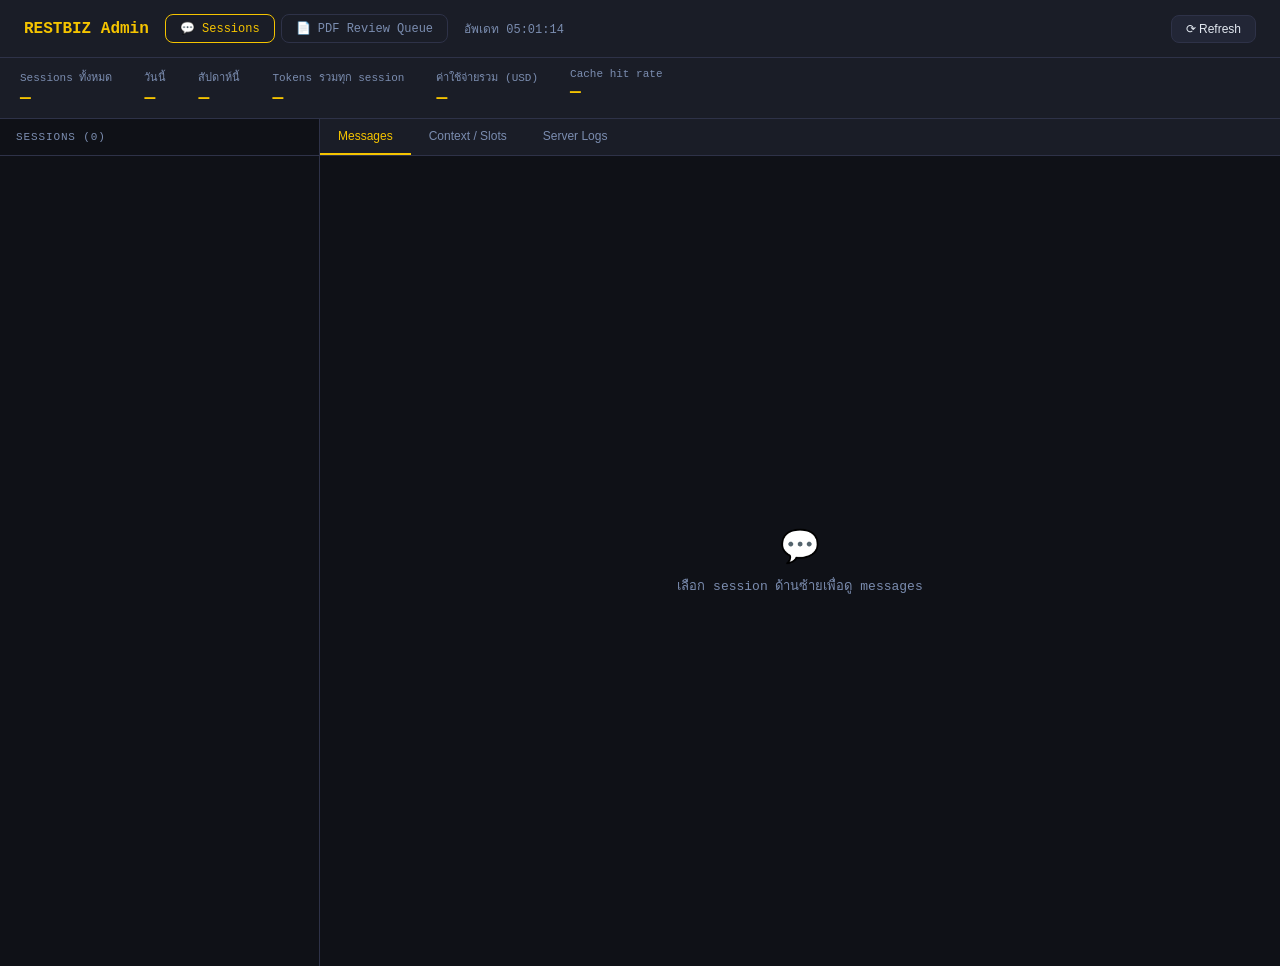
==== code/static/admin.html @ abe3125a "Harden PDF ingestion pipeline: cost/timing observability, Typhoon rate-limit protection, per-page fa" ====
<!DOCTYPE html>
<html lang="th">
<head>
  <meta charset="UTF-8" />
  <meta name="viewport" content="width=device-width, initial-scale=1.0" />
  <title>RESTBIZ Admin</title>
  <style>
    :root {
      --bg: #0f1117;
      --panel: #1a1d27;
      --panel-2: #222636;
      --border: #2e3248;
      --text: #e2e8f0;
      --muted: #7b8db0;
      --accent: #f5c400;
      --blue: #5fb3d9;
      --green: #4ade80;
      --red: #f87171;
      --orange: #fb923c;
    }

    * { box-sizing: border-box; margin: 0; padding: 0; }

    body {
      font-family: 'SF Mono', 'Fira Code', monospace;
      background: var(--bg);
      color: var(--text);
      font-size: 13px;
    }

    header {
      background: var(--panel);
      border-bottom: 1px solid var(--border);
      padding: 14px 24px;
      display: flex;
      align-items: center;
      gap: 16px;
    }

    header h1 { font-size: 16px; font-weight: 700; color: var(--accent); }
    header span { color: var(--muted); font-size: 12px; }

    .refresh-btn {
      margin-left: auto;
      background: var(--panel-2);
      border: 1px solid var(--border);
      color: var(--text);
      padding: 6px 14px;
      border-radius: 8px;
      cursor: pointer;
      font-size: 12px;
    }
    .refresh-btn:hover { border-color: var(--accent); color: var(--accent); }

    .layout {
      display: grid;
      grid-template-columns: 320px 1fr;
      height: calc(100vh - 53px);
    }

    /* ── Stats bar ── */
    .stats-bar {
      background: var(--panel);
      border-bottom: 1px solid var(--border);
      padding: 10px 20px;
      display: flex;
      gap: 32px;
    }

    .stat-item { display: flex; flex-direction: column; gap: 2px; }
    .stat-label { font-size: 11px; color: var(--muted); }
    .stat-value { font-size: 18px; font-weight: 700; color: var(--accent); }

    /* ── Session list ── */
    .session-panel {
      border-right: 1px solid var(--border);
      display: flex;
      flex-direction: column;
      overflow: hidden;
    }

    .panel-title {
      padding: 12px 16px;
      font-size: 11px;
      color: var(--muted);
      border-bottom: 1px solid var(--border);
      text-transform: uppercase;
      letter-spacing: 0.08em;
    }

    .session-list {
      flex: 1;
      overflow-y: auto;
    }

    .session-item {
      padding: 12px 16px;
      border-bottom: 1px solid var(--border);
      cursor: pointer;
      transition: background 0.1s;
    }

    .session-item:hover { background: var(--panel-2); }
    .session-item.active { background: var(--panel-2); border-left: 2px solid var(--accent); }

    .s-id { font-size: 11px; color: var(--accent); margin-bottom: 4px; }
    .s-preview { color: var(--text); margin-bottom: 4px; line-height: 1.4; font-size: 12px; white-space: nowrap; overflow: hidden; text-overflow: ellipsis; }
    .s-meta { font-size: 11px; color: var(--muted); display: flex; gap: 10px; }
    .badge { background: var(--panel); border: 1px solid var(--border); border-radius: 4px; padding: 1px 6px; font-size: 10px; }
    .badge.practical { color: var(--blue); border-color: var(--blue); }
    .badge.academic { color: var(--orange); border-color: var(--orange); }
    .new-category-badge { color: var(--red); border-color: var(--red); font-weight: 700; }

    /* ── Detail panel ── */
    .detail-panel {
      display: flex;
      flex-direction: column;
      overflow: hidden;
    }

    .detail-tabs {
      display: flex;
      border-bottom: 1px solid var(--border);
      background: var(--panel);
    }

    .tab-btn {
      padding: 10px 18px;
      font-size: 12px;
      color: var(--muted);
      background: transparent;
      border: none;
      border-bottom: 2px solid transparent;
      cursor: pointer;
    }

    .tab-btn.active { color: var(--accent); border-bottom-color: var(--accent); }

    .tab-content {
      flex: 1;
      overflow-y: auto;
      padding: 16px;
      display: none;
    }

    .tab-content.active { display: block; }

    /* ── Messages ── */
    .msg-row { margin-bottom: 14px; }
    .msg-role {
      font-size: 10px;
      font-weight: 700;
      text-transform: uppercase;
      letter-spacing: 0.06em;
      margin-bottom: 4px;
    }

    .msg-role.user { color: var(--blue); }
    .msg-role.assistant { color: var(--green); }

    .msg-bubble {
      background: var(--panel);
      border: 1px solid var(--border);
      border-radius: 8px;
      padding: 10px 12px;
      white-space: pre-wrap;
      word-break: break-word;
      line-height: 1.6;
      font-size: 12px;
      font-family: Arial, sans-serif;
    }

    /* ── Slots / context ── */
    .kv-table { width: 100%; border-collapse: collapse; }
    .kv-table td { padding: 6px 10px; border-bottom: 1px solid var(--border); }
    .kv-table td:first-child { color: var(--muted); width: 160px; }
    .kv-table td:last-child { color: var(--text); word-break: break-all; }

    /* ── Logs ── */
    .log-controls {
      display: flex;
      gap: 10px;
      margin-bottom: 12px;
      align-items: center;
    }

    .log-controls input {
      flex: 1;
      background: var(--panel);
      border: 1px solid var(--border);
      color: var(--text);
      border-radius: 6px;
      padding: 6px 10px;
      font-size: 12px;
    }

    .log-box {
      background: var(--panel);
      border: 1px solid var(--border);
      border-radius: 8px;
      padding: 10px;
      overflow-y: auto;
      max-height: calc(100vh - 220px);
      font-size: 11px;
      line-height: 1.7;
    }

    .log-line { white-space: pre-wrap; word-break: break-all; }
    .log-line.info    { color: var(--text); }
    .log-line.error   { color: var(--red); }
    .log-line.warning { color: var(--orange); }
    .log-line.cache   { color: var(--green); }
    .log-line.retrieve { color: var(--blue); }
    .log-line.dim     { color: var(--muted); }

    /* ── Empty state ── */
    .empty {
      display: flex;
      flex-direction: column;
      align-items: center;
      justify-content: center;
      height: 100%;
      color: var(--muted);
      gap: 8px;
    }

    .empty-icon { font-size: 32px; }

    ::-webkit-scrollbar { width: 6px; }
    ::-webkit-scrollbar-track { background: transparent; }
    ::-webkit-scrollbar-thumb { background: var(--border); border-radius: 999px; }

    /* ── Nav toggle ── */
    .nav-toggle { display: flex; gap: 6px; }
    .nav-btn {
      background: transparent;
      border: 1px solid var(--border);
      color: var(--muted);
      padding: 6px 14px;
      border-radius: 8px;
      cursor: pointer;
      font-size: 12px;
      font-family: inherit;
    }
    .nav-btn.active { color: var(--accent); border-color: var(--accent); }
    .nav-btn .count-pill {
      display: inline-block;
      background: var(--red);
      color: #1a0000;
      font-weight: 700;
      border-radius: 999px;
      padding: 0 6px;
      margin-left: 6px;
      font-size: 10px;
    }

    /* ── PDF queue list ── */
    .pq-item { padding: 12px 16px; border-bottom: 1px solid var(--border); cursor: pointer; }
    .pq-item:hover { background: var(--panel-2); }
    .pq-item.active { background: var(--panel-2); border-left: 2px solid var(--accent); }
    .pq-filename { color: var(--text); font-size: 12px; margin-bottom: 4px; word-break: break-all; }
    .pq-page-range { color: var(--muted); font-weight: 400; }
    .pq-subtitle { color: var(--muted); font-size: 11px; margin-bottom: 6px; }
    .pq-meta { display: flex; gap: 8px; flex-wrap: wrap; align-items: center; }

    .status-pill { border-radius: 4px; padding: 1px 7px; font-size: 10px; font-weight: 700; border: 1px solid; }
    .status-pill.pending  { color: var(--orange); border-color: var(--orange); }
    .status-pill.approved { color: var(--green);  border-color: var(--green); }
    .status-pill.rejected { color: var(--red);    border-color: var(--red); }
    .status-pill.processing { color: var(--blue); border-color: var(--blue); }
    .status-pill.failed-retry { color: var(--red); border-color: var(--red); }

    /* ── In-flight (S3 status/, no ReviewItem yet — see pdf_status_tracker.py) ── */
    .pq-item.in-flight { cursor: default; }
    .pq-item.in-flight:hover { background: transparent; }
    .in-flight-error { color: var(--red); font-size: 11px; margin-top: 4px; word-break: break-all; }

    .flag-pill { border-radius: 4px; padding: 1px 7px; font-size: 10px; font-weight: 700; }
    .flag-pill.high   { background: var(--red);    color: #1a0000; }
    .flag-pill.medium { background: var(--orange); color: #1a0f00; }
    .flag-pill.none   { background: var(--green);  color: #04170a; }

    /* ── PDF detail ── */
    .pq-header { padding: 16px; border-bottom: 1px solid var(--border); }
    .pq-header h2 { font-size: 14px; color: var(--text); margin-bottom: 6px; word-break: break-all; }
    .pq-header-meta { color: var(--muted); font-size: 11px; display: flex; gap: 14px; flex-wrap: wrap; }

    /* ── Candidate matches (duplicate-detection hint) ── */
    .candidate-matches { border: 1px solid var(--border); border-radius: 8px; margin-bottom: 14px; overflow: hidden; }
    .cm-title { padding: 10px 12px; background: var(--panel); font-size: 12px; font-weight: 700; color: var(--text); border-bottom: 1px solid var(--border); }
    .cm-empty { padding: 10px 12px; color: var(--muted); font-size: 12px; }
    .cm-row-wrap:last-child .cm-row { border-bottom: none; }
    .cm-row { padding: 8px 12px; border-bottom: 1px solid var(--border); display: flex; gap: 10px; align-items: center; font-size: 12px; cursor: pointer; }
    .cm-row:hover { background: var(--panel); }
    .cm-score { font-weight: 700; min-width: 42px; }
    .cm-score.high { color: var(--red); }
    .cm-score.medium { color: var(--orange); }
    .cm-score.low { color: var(--muted); }
    .cm-info { color: var(--text); flex: 1; }
    .cm-info .cm-row-num { color: var(--accent); }
    .cm-badges { display: flex; gap: 4px; flex-wrap: wrap; }
    .cm-badge { background: var(--panel-2); border: 1px solid var(--border); color: var(--muted); padding: 2px 7px; border-radius: 10px; font-size: 10px; white-space: nowrap; }
    .cm-use-btn { background: var(--panel-2); border: 1px solid var(--border); color: var(--text); padding: 3px 10px; border-radius: 6px; cursor: pointer; font-size: 11px; white-space: nowrap; }
    .cm-use-btn:hover { border-color: var(--accent); color: var(--accent); }
    .cm-detail { display: none; padding: 0 12px 10px 12px; border-bottom: 1px solid var(--border); background: var(--bg); }
    .cm-detail.open { display: block; }
    .cm-llm-reasoning { font-size: 11.5px; color: var(--muted); padding: 8px 0 4px 0; }
    .cm-diff-none { font-size: 11.5px; color: var(--muted); padding: 8px 0; }
    .cm-diff-table { width: 100%; border-collapse: collapse; font-size: 11.5px; margin-top: 6px; }
    .cm-diff-table th { text-align: left; color: var(--muted); font-weight: 600; padding: 4px 6px; border-bottom: 1px solid var(--border); }
    .cm-diff-table td { padding: 4px 6px; border-bottom: 1px solid var(--border); vertical-align: top; }
    .cm-diff-field { color: var(--muted); white-space: nowrap; }
    .cm-diff-old { color: var(--red); }
    .cm-diff-new { color: var(--green); }
    .cm-diff-blank { color: var(--muted); font-style: italic; }
    .category-fit-banner { border: 1px solid var(--orange); border-radius: 8px; padding: 10px 12px; margin-bottom: 14px; font-size: 12px; color: var(--orange); }
    .category-fit-banner .cf-reasoning { color: var(--muted); }

    /* ── Relevance check (in-scope-for-restaurant-business hint) ── */
    .relevance-check { border: 1px solid var(--border); border-radius: 8px; margin-bottom: 14px; padding: 10px 12px; font-size: 12px; display: flex; gap: 8px; align-items: baseline; }
    .relevance-check.relevant { border-color: var(--green); }
    .relevance-check.uncertain { border-color: var(--orange); }
    .relevance-check.not_relevant { border-color: var(--red); background: rgba(248, 113, 113, 0.08); }
    .rc-tag { font-weight: 700; white-space: nowrap; }
    .relevance-check.relevant .rc-tag { color: var(--green); }
    .relevance-check.uncertain .rc-tag { color: var(--orange); }
    .relevance-check.not_relevant .rc-tag { color: var(--red); }
    .rc-reasoning { color: var(--muted); }

    /* ── Decision box: old-row-ref input (shown only for "update") ── */
    .old-row-ref-box { margin: 10px 0; }
    .old-row-ref-label { display: block; font-size: 11px; color: var(--muted); margin-bottom: 4px; }
    .old-row-ref-input { width: 100%; background: var(--panel); border: 1px solid var(--border); color: var(--text); border-radius: 6px; padding: 6px 10px; font-size: 12px; }

    /* ── Content-shape banner (structured vs know-how routing) ── */
    .content-shape { border: 1px solid var(--border); border-radius: 8px; margin-bottom: 14px; padding: 10px 12px; font-size: 12px; }
    .content-shape.know_how { border-color: var(--blue); }
    .cs-reasoning { color: var(--muted); }

    /* ── Know-how topics (read-only review cards) ── */
    .knowhow-topics { margin-bottom: 14px; }
    .kt-title { font-size: 12px; font-weight: 700; color: var(--text); margin-bottom: 8px; }
    .kt-card { border: 1px solid var(--border); border-radius: 8px; padding: 12px; margin-bottom: 10px; background: var(--panel); }
    .kt-card-title { font-size: 13px; font-weight: 700; color: var(--accent); margin-bottom: 4px; }
    .kt-card-meta { font-size: 11px; color: var(--muted); margin-bottom: 8px; }
    .kt-card-summary { font-size: 12px; color: var(--text); line-height: 1.6; margin-bottom: 8px; }
    .kt-fulltext-details summary { cursor: pointer; font-size: 11px; color: var(--blue); }
    .kt-fulltext { margin-top: 8px; padding: 10px; background: var(--panel-2); border-radius: 6px; font-size: 12px; line-height: 1.6; white-space: pre-wrap; max-height: 300px; overflow-y: auto; }
    .decision-subtitle { font-size: 11px; color: var(--muted); margin-bottom: 10px; }

    .page-card { border: 1px solid var(--border); border-radius: 8px; margin-bottom: 14px; overflow: hidden; }
    .page-card-header {
      background: var(--panel);
      padding: 8px 12px;
      display: flex;
      align-items: center;
      gap: 10px;
      cursor: pointer;
      user-select: none;
    }
    .page-card-header .p-title { font-weight: 700; color: var(--text); font-size: 12px; }
    .page-card-body { padding: 12px; display: none; }
    .page-card-body.open { display: block; }

    .flag-row {
      border: 1px solid var(--border);
      border-left: 3px solid var(--muted);
      border-radius: 6px;
      padding: 8px 10px;
      margin-bottom: 8px;
      font-size: 11.5px;
    }
    .flag-row.high { border-left-color: var(--red); }
    .flag-row.medium { border-left-color: var(--orange); }
    .flag-row .flag-cat { color: var(--muted); text-transform: uppercase; font-size: 10px; letter-spacing: 0.05em; margin-bottom: 3px; }
    .flag-row .flag-msg { color: var(--text); font-family: Arial, sans-serif; line-height: 1.5; }
    .flag-row .flag-details { color: var(--muted); margin-top: 4px; word-break: break-all; }

    .compare-grid { display: grid; grid-template-columns: 1fr 1fr; gap: 10px; margin-top: 10px; }
    .compare-col { background: var(--panel); border: 1px solid var(--border); border-radius: 6px; padding: 10px; }
    .compare-col-title { color: var(--accent); font-size: 10px; font-weight: 700; text-transform: uppercase; margin-bottom: 6px; }
    .compare-col pre {
      white-space: pre-wrap;
      word-break: break-word;
      font-family: Arial, sans-serif;
      font-size: 11.5px;
      line-height: 1.6;
      color: var(--text);
      max-height: 320px;
      overflow-y: auto;
    }

    /* ── Decision form ── */
    .decision-box { padding: 16px; border-top: 1px solid var(--border); background: var(--panel); }
    .decision-title { font-size: 11px; color: var(--muted); text-transform: uppercase; letter-spacing: 0.06em; margin-bottom: 10px; }
    .decision-types { display: flex; gap: 8px; margin-bottom: 12px; flex-wrap: wrap; }
    .dtype-btn {
      background: var(--panel-2);
      border: 1px solid var(--border);
      color: var(--text);
      padding: 8px 14px;
      border-radius: 8px;
      cursor: pointer;
      font-size: 12px;
      font-family: inherit;
    }
    .dtype-btn.selected { border-color: var(--blue); color: var(--blue); }
    .dtype-btn.new_category.selected { border-color: var(--orange); color: var(--orange); }

    .decision-notes {
      width: 100%;
      background: var(--panel-2);
      border: 1px solid var(--border);
      color: var(--text);
      border-radius: 6px;
      padding: 8px 10px;
      font-size: 12px;
      font-family: inherit;
      resize: vertical;
      min-height: 50px;
      margin-bottom: 12px;
    }

    .decision-actions { display: flex; gap: 10px; }
    .btn-approve, .btn-reject {
      padding: 8px 18px;
      border-radius: 8px;
      cursor: pointer;
      font-size: 12px;
      font-weight: 700;
      font-family: inherit;
      border: 1px solid;
    }
    .btn-approve { background: rgba(74,222,128,0.12); border-color: var(--green); color: var(--green); }
    .btn-reject  { background: rgba(248,113,113,0.12); border-color: var(--red); color: var(--red); }
    .btn-approve:disabled, .btn-reject:disabled { opacity: 0.4; cursor: not-allowed; }
    .btn-reprocess {
      margin-left: 10px;
      padding: 4px 12px;
      border-radius: 8px;
      cursor: pointer;
      font-size: 11px;
      font-weight: 700;
      font-family: inherit;
      border: 1px solid var(--amber, #fbbf24);
      background: rgba(251,191,36,0.12);
      color: var(--amber, #fbbf24);
    }

    .already-decided {
      padding: 12px 16px;
      background: rgba(74,222,128,0.08);
      border-top: 1px solid var(--border);
      font-size: 12px;
      color: var(--muted);
    }

    /* ── Drafted fields editor ── */
    .fields-box { padding: 16px; border-top: 2px solid var(--accent); background: var(--panel); }
    .fields-title { font-size: 11px; color: var(--accent); text-transform: uppercase; letter-spacing: 0.06em; margin-bottom: 4px; font-weight: 700; }
    .fields-subtitle { font-size: 11px; color: var(--muted); margin-bottom: 12px; line-height: 1.5; }
    .field-row { margin-bottom: 10px; }
    .field-label { font-size: 11px; color: var(--muted); margin-bottom: 4px; }
    .field-input {
      width: 100%;
      background: var(--panel-2);
      border: 1px solid var(--border);
      color: var(--text);
      border-radius: 6px;
      padding: 7px 10px;
      font-size: 12px;
      font-family: Arial, sans-serif;
      resize: vertical;
      min-height: 34px;
    }
    .field-input:focus { border-color: var(--blue); outline: none; }
    .field-readonly { color: var(--muted); font-size: 11px; font-style: italic; padding: 4px 0; }
  </style>
</head>
<body>

<header>
  <h1>RESTBIZ Admin</h1>
  <div class="nav-toggle">
    <button class="nav-btn active" id="navBtnSessions" onclick="switchView('sessions')">💬 Sessions</button>
    <button class="nav-btn" id="navBtnPdfQueue" onclick="switchView('pdfqueue')">📄 PDF Review Queue<span class="count-pill" id="pdfQueueBadge" style="display:none">0</span></button>
  </div>
  <span id="lastRefresh">—</span>
  <button class="refresh-btn" onclick="loadAll()">⟳ Refresh</button>
</header>

<div class="stats-bar" id="statsBar">
  <div class="stat-item"><div class="stat-label">Sessions ทั้งหมด</div><div class="stat-value" id="statTotal">—</div></div>
  <div class="stat-item"><div class="stat-label">วันนี้</div><div class="stat-value" id="statToday">—</div></div>
  <div class="stat-item"><div class="stat-label">สัปดาห์นี้</div><div class="stat-value" id="statWeek">—</div></div>
  <div class="stat-item"><div class="stat-label">Tokens รวมทุก session</div><div class="stat-value" id="statTokens">—</div></div>
  <div class="stat-item"><div class="stat-label">ค่าใช้จ่ายรวม (USD)</div><div class="stat-value" id="statCost">—</div></div>
  <div class="stat-item"><div class="stat-label">Cache hit rate</div><div class="stat-value" id="statCache">—</div></div>
</div>

<div class="layout" id="view-sessions">
  <!-- Session list -->
  <div class="session-panel">
    <div class="panel-title">Sessions (<span id="sessionCount">0</span>)</div>
    <div class="session-list" id="sessionList"></div>
  </div>

  <!-- Detail -->
  <div class="detail-panel">
    <div class="detail-tabs">
      <button class="tab-btn active" onclick="switchTab('messages')">Messages</button>
      <button class="tab-btn" onclick="switchTab('context')">Context / Slots</button>
      <button class="tab-btn" onclick="switchTab('logs')">Server Logs</button>
    </div>

    <div class="tab-content active" id="tab-messages">
      <div class="empty" id="msgEmpty">
        <div class="empty-icon">💬</div>
        <div>เลือก session ด้านซ้ายเพื่อดู messages</div>
      </div>
      <div id="msgList" style="display:none"></div>
    </div>

    <div class="tab-content" id="tab-context">
      <div class="empty" id="ctxEmpty">
        <div class="empty-icon">🗂</div>
        <div>เลือก session เพื่อดู context และ collected slots</div>
      </div>
      <div id="ctxContent" style="display:none"></div>
    </div>

    <div class="tab-content" id="tab-logs">
      <div class="log-controls">
        <input type="text" id="logFilter" placeholder="Filter logs... (เช่น ERROR, retrieve, cache)" oninput="renderLogs()" />
        <button class="refresh-btn" onclick="loadLogs()">Reload</button>
      </div>
      <div class="log-box" id="logBox"><div style="color:var(--muted)">กำลังโหลด log...</div></div>
    </div>
  </div>
</div>

<!-- PDF Review Queue -->
<div class="layout" id="view-pdfqueue" style="display:none">
  <div class="session-panel">
    <div class="panel-title">รอตรวจสอบ (<span id="pdfQueueCount">0</span>)</div>
    <div class="session-list" id="pdfQueueList"></div>
  </div>

  <div class="detail-panel" id="pdfQueueDetailPanel">
    <div class="empty" id="pdfQueueEmpty">
      <div class="empty-icon">📄</div>
      <div>เลือกไฟล์ด้านซ้ายเพื่อตรวจสอบ</div>
    </div>
  </div>
</div>

<script>
  let allSessions = [];
  let allLogLines = [];
  let activeSession = null;

  function fmt(ts) {
    if (!ts) return "—";
    return new Date(ts * 1000).toLocaleString("th-TH", { dateStyle: "short", timeStyle: "short" });
  }

  function escHtml(t) {
    return String(t || "").replaceAll("&","&amp;").replaceAll("<","&lt;").replaceAll(">","&gt;");
  }

  async function apiGet(url) {
    const r = await fetch(url);
    return r.json();
  }

  // ── Stats ──────────────────────────────────────────────────────
  async function loadStats() {
    const d = await apiGet("/admin/api/stats");
    document.getElementById("statTotal").textContent = d.sessions?.total ?? "—";
    document.getElementById("statToday").textContent = d.sessions?.today ?? "—";
    document.getElementById("statWeek").textContent  = d.sessions?.this_week ?? "—";
    const hr = d.cache?.hit_rate;
    document.getElementById("statCache").textContent = hr != null ? (hr * 100).toFixed(0) + "%" : "—";
  }

  function updateTokenStats(sessions) {
    const totalTokens = sessions.reduce((s, x) => s + (x.total_tokens || 0), 0);
    const totalCost   = sessions.reduce((s, x) => s + (x.cost_usd || 0), 0);
    document.getElementById("statTokens").textContent =
      totalTokens > 0 ? totalTokens.toLocaleString() : "0";
    document.getElementById("statCost").textContent =
      totalCost > 0 ? "$" + totalCost.toFixed(4) : "$0.0000";
  }

  // ── Sessions ──────────────────────────────────────────────────
  async function loadSessions() {
    const d = await apiGet("/admin/api/sessions?limit=100");
    allSessions = d.sessions || [];
    document.getElementById("sessionCount").textContent = allSessions.length;
    updateTokenStats(allSessions);
    renderSessionList();
  }

  function renderSessionList() {
    const el = document.getElementById("sessionList");
    if (!allSessions.length) {
      el.innerHTML = '<div style="padding:20px;color:var(--muted);text-align:center">ยังไม่มี session</div>';
      return;
    }
    el.innerHTML = allSessions.map(s => `
      <div class="session-item ${s.session_id === activeSession ? 'active' : ''}"
           onclick="selectSession('${s.session_id}')">
        <div class="s-id">${escHtml(s.session_id)}</div>
        <div class="s-preview">${escHtml(s.preview || "—")}</div>
        <div class="s-meta">
          <span class="badge ${escHtml(s.persona_id)}">${escHtml(s.persona_id)}</span>
          <span>💬 ${s.user_messages}/${s.total_messages}</span>
          <span>🔢 ${(s.total_tokens || 0).toLocaleString()} tokens</span>
          <span>💵 $${(s.cost_usd || 0).toFixed(4)}</span>
          <span>${fmt(s.updated_at)}</span>
        </div>
      </div>
    `).join("");
  }

  // ── Session detail ─────────────────────────────────────────────
  async function selectSession(sid) {
    activeSession = sid;
    renderSessionList();

    const d = await apiGet(`/admin/api/session/${sid}`);

    // Messages tab
    const msgs = d.messages || [];
    if (!msgs.length) {
      document.getElementById("msgEmpty").style.display = "";
      document.getElementById("msgList").style.display = "none";
    } else {
      document.getElementById("msgEmpty").style.display = "none";
      document.getElementById("msgList").style.display = "";
      document.getElementById("msgList").innerHTML = msgs.map(m => `
        <div class="msg-row">
          <div class="msg-role ${m.role}">${m.role === "user" ? "👤 User" : "🤖 RESTBIZ"}</div>
          <div class="msg-bubble">${escHtml(m.content || "")}</div>
        </div>
      `).join("");
    }

    // Context tab
    const slots = d.collected_slots || {};
    const rows = [
      ["session_id",         d.session_id],
      ["persona",            d.persona_id],
      ["fsm_state",          d.fsm_state || "—"],
      ["last_topic",         d.last_topic || "—"],
      ["total_messages",     d.total_messages],
      ["prompt_tokens",      (d.prompt_tokens || 0).toLocaleString()],
      ["completion_tokens",  (d.completion_tokens || 0).toLocaleString()],
      ["total_tokens",       (d.total_tokens || 0).toLocaleString()],
      ["cost_usd",           "$" + (d.cost_usd || 0).toFixed(6)],
      ...Object.entries(slots).map(([k, v]) => [`slot: ${k}`, v]),
    ];

    if (rows.length) {
      document.getElementById("ctxEmpty").style.display = "none";
      document.getElementById("ctxContent").style.display = "";
      document.getElementById("ctxContent").innerHTML = `
        <table class="kv-table">
          ${rows.map(([k, v]) => `<tr><td>${escHtml(k)}</td><td>${escHtml(String(v))}</td></tr>`).join("")}
        </table>`;
    }
  }

  // ── Logs ──────────────────────────────────────────────────────
  async function loadLogs() {
    const d = await apiGet("/admin/api/logs?lines=200");
    allLogLines = d.lines || [];
    renderLogs();
  }

  function renderLogs() {
    const filter = (document.getElementById("logFilter").value || "").toLowerCase();
    const lines = filter
      ? allLogLines.filter(l => l.toLowerCase().includes(filter))
      : allLogLines;

    document.getElementById("logBox").innerHTML = lines.map(l => {
      let cls = "dim";
      const ll = l.toLowerCase();
      if (ll.includes("error"))    cls = "error";
      else if (ll.includes("warning") || ll.includes("warn")) cls = "warning";
      else if (ll.includes("cache hit") || ll.includes("🎯")) cls = "cache";
      else if (ll.includes("retrieve") || ll.includes("📚") || ll.includes("doc[")) cls = "retrieve";
      else if (ll.includes("info") || ll.includes("←") || ll.includes("→")) cls = "info";
      return `<div class="log-line ${cls}">${escHtml(l)}</div>`;
    }).join("") || '<div style="color:var(--muted)">ไม่มีผลลัพธ์ที่ตรงกับ filter</div>';

    // Scroll to bottom
    const box = document.getElementById("logBox");
    box.scrollTop = box.scrollHeight;
  }

  // ── Tabs ──────────────────────────────────────────────────────
  function switchTab(name) {
    document.querySelectorAll(".tab-btn").forEach((b, i) => {
      const tabs = ["messages", "context", "logs"];
      b.classList.toggle("active", tabs[i] === name);
    });
    document.querySelectorAll(".tab-content").forEach(el => {
      el.classList.toggle("active", el.id === `tab-${name}`);
    });
    if (name === "logs" && !allLogLines.length) loadLogs();
  }

  // ── View switch (Sessions ⇄ PDF Review Queue) ────────────────────
  function switchView(name) {
    document.getElementById("navBtnSessions").classList.toggle("active", name === "sessions");
    document.getElementById("navBtnPdfQueue").classList.toggle("active", name === "pdfqueue");
    document.getElementById("view-sessions").style.display = name === "sessions" ? "" : "none";
    document.getElementById("view-pdfqueue").style.display = name === "pdfqueue" ? "" : "none";
    document.getElementById("statsBar").style.display = name === "sessions" ? "" : "none";
    if (name === "pdfqueue") loadPdfQueue();
  }

  // ── PDF Review Queue ──────────────────────────────────────────
  let allPdfQueueItems = [];
  let allInFlightItems = [];
  let activePdfQueueItem = null;
  let selectedDecisionType = null;

  async function loadPdfQueue() {
    const d = await apiGet("/admin/api/pdf-queue");
    allPdfQueueItems = d.items || [];
    allInFlightItems = d.in_flight || [];
    document.getElementById("pdfQueueCount").textContent = allPdfQueueItems.length;

    // Badge counts pending reviews + stuck-retrying in-flight docs — both
    // are "needs a human to look" states, unlike a document quietly still
    // OCR-ing normally.
    const pendingCount = allPdfQueueItems.filter(i => i.review_status === "pending").length;
    const failedInFlightCount = allInFlightItems.filter(f => f.stage === "failed").length;
    const badge = document.getElementById("pdfQueueBadge");
    if (pendingCount + failedInFlightCount > 0) {
      badge.style.display = "";
      badge.textContent = pendingCount + failedInFlightCount;
    } else {
      badge.style.display = "none";
    }
    renderPdfQueueList();
  }

  function inFlightRowHtml(f) {
    const isFailed = f.stage === "failed";
    const pill = isFailed
      ? `<span class="status-pill failed-retry">🔴 พัง — กำลัง retry (ครั้งที่ ${f.attempt})</span>`
      : `<span class="status-pill processing">🟡 กำลังประมวลผล (ครั้งที่ ${f.attempt})</span>`;
    const pageInfo = f.pages_total
      ? `<span style="color:var(--muted);font-size:11px">${f.pages_done ?? "?"}/${f.pages_total} หน้า</span>`
      : "";
    return `
      <div class="pq-item in-flight">
        <div class="pq-filename">${escHtml(f.filename)}</div>
        <div class="pq-meta">
          ${pill}
          ${pageInfo}
          <span style="color:var(--muted);font-size:11px">${fmt(f.updated_at)}</span>
        </div>
        ${isFailed && f.error ? `<div class="in-flight-error">${escHtml(f.error)}</div>` : ""}
      </div>`;
  }

  function flagCountPill(totalFlags, highFlags) {
    if (highFlags > 0) return `<span class="flag-pill high">${totalFlags} flag${totalFlags > 1 ? "s" : ""}</span>`;
    if (totalFlags > 0) return `<span class="flag-pill medium">${totalFlags} flag${totalFlags > 1 ? "s" : ""}</span>`;
    return `<span class="flag-pill none">✓ ไม่มี flag</span>`;
  }

  function renderPdfQueueList() {
    const el = document.getElementById("pdfQueueList");
    if (!allPdfQueueItems.length && !allInFlightItems.length) {
      el.innerHTML = '<div style="padding:20px;color:var(--muted);text-align:center">ยังไม่มีไฟล์ในคิว</div>';
      return;
    }
    // In-flight rows (still OCR-ing on EC2, or stuck retrying — no
    // ReviewItem yet) always show above the real queue, newest-updated
    // first, so a stuck/failing document doesn't just silently sit off
    // the bottom of a long list.
    const inFlightHtml = [...allInFlightItems]
      .sort((a, b) => (b.updated_at || 0) - (a.updated_at || 0))
      .map(inFlightRowHtml)
      .join("");

    // department/license_type/page_range let a structured_license PDF that
    // split into several independent review items (sqs_consumer.py,
    // 2026-08-24) be told apart at a glance instead of showing as N
    // identical-looking "filename.pdf" rows.
    const itemsHtml = allPdfQueueItems.map(i => {
      const subParts = [i.department, i.license_type].filter(Boolean).join(" — ");
      return `
      <div class="pq-item ${i.id === activePdfQueueItem ? 'active' : ''}" onclick="selectPdfQueueItem('${i.id}')">
        <div class="pq-filename">${escHtml(i.filename)}${i.page_range ? ` <span class="pq-page-range">(หน้า ${escHtml(i.page_range)})</span>` : ""}</div>
        ${subParts ? `<div class="pq-subtitle">${escHtml(subParts)}</div>` : ""}
        <div class="pq-meta">
          <span class="status-pill ${escHtml(i.review_status)}">${escHtml(i.review_status)}</span>
          ${flagCountPill(i.total_flag_count, i.high_severity_flag_count)}
          ${i.decision_type === "new_category" ? '<span class="badge new-category-badge">④ ต้องตรวจสอบเพิ่ม</span>' : ""}
          <span style="color:var(--muted);font-size:11px">${fmt(i.uploaded_at)}</span>
        </div>
      </div>
    `;
    }).join("");

    el.innerHTML = inFlightHtml + itemsHtml;
  }

  async function selectPdfQueueItem(id) {
    activePdfQueueItem = id;
    selectedDecisionType = null;
    renderPdfQueueList();

    const item = await apiGet(`/admin/api/pdf-queue/${id}`);
    renderPdfQueueDetail(item);
  }

  function flagRow(f) {
    const detailsStr = Object.entries(f.details || {})
      .map(([k, v]) => `${k}: ${typeof v === "string" ? v : JSON.stringify(v)}`)
      .join("  |  ");
    return `
      <div class="flag-row ${escHtml(f.severity)}">
        <div class="flag-cat">${escHtml(f.category)} · ${escHtml(f.severity)}</div>
        <div class="flag-msg">${escHtml(f.message)}</div>
        ${detailsStr ? `<div class="flag-details">${escHtml(detailsStr)}</div>` : ""}
      </div>`;
  }

  function pageCard(p, idx) {
    const flags = p.flags || [];
    const hasHigh = flags.some(f => f.severity === "high");
    const badge = flags.length
      ? `<span class="flag-pill ${hasHigh ? 'high' : 'medium'}">${flags.length} flag${flags.length > 1 ? "s" : ""}</span>`
      : `<span class="flag-pill none">✓ ok</span>`;
    return `
      <div class="page-card">
        <div class="page-card-header" onclick="togglePageCard(${idx})">
          <span class="p-title">หน้า ${p.page_num}</span>
          ${badge}
          <span style="margin-left:auto;color:var(--muted)" id="page-toggle-${idx}">${idx === 0 ? "▾" : "▸"}</span>
        </div>
        <div class="page-card-body ${idx === 0 ? 'open' : ''}" id="page-body-${idx}">
          ${flags.map(flagRow).join("") || '<div style="color:var(--muted);font-size:11.5px;margin-bottom:8px">ไม่มี flag ในหน้านี้</div>'}
          <div class="compare-grid">
            <div class="compare-col">
              <div class="compare-col-title">🌪 Typhoon OCR</div>
              <pre>${escHtml(p.typhoon_markdown)}</pre>
            </div>
            <div class="compare-col">
              <div class="compare-col-title">🤖 Claude Vision</div>
              <pre>${escHtml(p.claude_markdown)}</pre>
            </div>
          </div>
        </div>
      </div>`;
  }

  function togglePageCard(idx) {
    const body = document.getElementById(`page-body-${idx}`);
    const toggle = document.getElementById(`page-toggle-${idx}`);
    const isOpen = body.classList.toggle("open");
    toggle.textContent = isOpen ? "▾" : "▸";
  }

  function selectDecisionType(t) {
    selectedDecisionType = t;
    document.querySelectorAll(".dtype-btn").forEach(b => {
      b.classList.toggle("selected", b.dataset.type === t);
    });
    const approveBtn = document.getElementById("btnApproveDecision");
    if (approveBtn) approveBtn.disabled = false;
    const oldRowBox = document.getElementById("oldRowRefBox");
    if (oldRowBox) oldRowBox.style.display = t === "update" ? "block" : "none";
  }

  // Called from a candidate-match row's "ใช้เป็นแถวเดิม" button — jumps straight
  // to "③ update" with the row number pre-filled, since that's the only decision
  // type old_row_ref applies to. Reviewer can still edit the number by hand.
  function useAsOldRowRef(rowNumber) {
    selectDecisionType("update");
    const input = document.getElementById("oldRowRefInput");
    if (input) input.value = rowNumber;
  }

  function fieldsEditorHtml(item) {
    const fields = item.llm_drafted_fields || {};
    const keys = Object.keys(fields);
    const rows = keys.length
      ? keys.map(k => `
          <div class="field-row">
            <div class="field-label">${escHtml(k)}</div>
            <textarea class="field-input" data-field-key="${escHtml(k)}">${escHtml(fields[k] || "")}</textarea>
          </div>`).join("")
      : '<div class="field-readonly">ไม่มีข้อมูลที่ร่างไว้ (item นี้อาจถูกสร้างโดยไม่ผ่าน field-drafting)</div>';

    return `
      <div class="fields-box">
        <div class="fields-title">📝 ฟิลด์ที่ร่างไว้สำหรับเขียนเข้า Sheet</div>
        <div class="fields-subtitle">
          ตรวจสอบ/แก้ไขก่อนอนุมัติ — ค่าที่แก้ในนี้จะถูกใช้เขียนจริง ไม่ใช่ค่าที่ LLM ร่างไว้เฉยๆ<br>
          "อ้างอิง (Research)" จะใส่ชื่อไฟล์ต้นฉบับให้อัตโนมัติ · "เอกสาร AI ร้านอาหาร"/"รวมลิงค์" เว้นว่างไว้ให้กรอกเองถ้าจำเป็น (เป็นลิงก์ภายในทีม ไม่ได้มาจากเอกสาร)
        </div>
        ${rows}
      </div>`;
  }

  function collectEditedFields() {
    const edited = {};
    document.querySelectorAll(".field-input").forEach(el => {
      edited[el.dataset.fieldKey] = el.value;
    });
    return edited;
  }

  // found_by tags -> display label. embedding/identity_match/llm_scan are the
  // 3 independent signals unioned server-side (see pdf_candidate_matching.py) —
  // shown so the reviewer can see WHY a row was flagged, not just that it was.
  const _FOUND_BY_LABELS = {
    embedding: "ความหมายใกล้เคียง",
    identity_match: "หน่วยงาน/ใบอนุญาตตรงกัน",
    llm_scan: "AI อ่านแล้วน่าจะเรื่องเดียวกัน",
  };

  const _DIFF_FIELD_LABELS = {
    registration_type: "ประเภทการจดทะเบียน",
    terms_and_conditions: "เงื่อนไขและหลักเกณฑ์",
    service_channel: "ช่องทางการให้บริการ",
    operation_steps: "ขั้นตอนการดำเนินการ",
    identification_documents: "เอกสารยืนยันตัวตน",
    operation_duration: "ระยะเวลาการดำเนินการ",
    fees: "ค่าธรรมเนียม",
    legal_regulatory: "ข้อกำหนดทางกฎหมายและข้อบังคับ",
  };

  function fieldDiffTableHtml(diffs) {
    if (!diffs || !diffs.length) {
      return `<div class="cm-diff-none">ไม่พบความต่างในฟิลด์รายละเอียด (ขั้นตอน/ค่าธรรมเนียม/เอกสาร ฯลฯ) — น่าจะเป็นข้อมูลเดิมจริงๆ</div>`;
    }
    const rows = diffs.map(d => `
      <tr>
        <td class="cm-diff-field">${escHtml(_DIFF_FIELD_LABELS[d.field] || d.field)}${d.change_type === "added" ? ' <span class="cm-badge">ข้อมูลใหม่</span>' : ""}</td>
        <td class="cm-diff-old">${d.old_value ? escHtml(d.old_value) : '<span class="cm-diff-blank">(ว่าง)</span>'}</td>
        <td class="cm-diff-new">${escHtml(d.new_value)}</td>
      </tr>`).join("");
    return `
      <table class="cm-diff-table">
        <thead><tr><th>ฟิลด์</th><th>ของเดิม (แถวที่มีอยู่)</th><th>ของใหม่ (เอกสารนี้)</th></tr></thead>
        <tbody>${rows}</tbody>
      </table>`;
  }

  function candidateMatchesHtml(item) {
    const matches = item.candidate_matches;
    // null = not computed for this item (e.g. saved before this feature shipped);
    // [] = computed, genuinely nothing found by any signal — both worth telling
    // the reviewer apart, so only skip the whole section for the null case.
    if (matches === null || matches === undefined) return "";

    if (matches.length === 0) {
      return `<div class="candidate-matches"><div class="cm-title">🔍 รายการที่อาจซ้ำ/เกี่ยวข้อง</div><div class="cm-empty">ไม่พบรายการที่เกี่ยวข้องในชีท (เช็คแล้วทั้งความหมายใกล้เคียง, หน่วยงาน/ใบอนุญาตตรงกัน, และให้ AI อ่านเทียบทุกแถว) — น่าจะเป็นข้อมูลใหม่จริง</div></div>`;
    }

    const rowsHtml = matches.map((m, idx) => {
      const hasSim = typeof m.similarity === "number";
      const pct = hasSim ? Math.round(m.similarity * 100) : null;
      const tier = hasSim ? (m.similarity >= 0.85 ? "high" : m.similarity >= 0.7 ? "medium" : "low") : "low";
      const parts = [m.department, m.license_type, m.operation_topic].filter(Boolean).map(escHtml).join(" — ");
      const foundByBadges = (m.found_by || []).map(f => `<span class="cm-badge">${_FOUND_BY_LABELS[f] || f}</span>`).join("");
      const detailId = `cm-detail-${idx}`;
      return `
        <div class="cm-row-wrap">
          <div class="cm-row" onclick="document.getElementById('${detailId}').classList.toggle('open')">
            <span class="cm-score ${tier}">${hasSim ? pct + "%" : "—"}</span>
            <span class="cm-info"><span class="cm-row-num">แถวที่ ${m.row_number}</span>${parts ? ": " + parts : ""}</span>
            <span class="cm-badges">${foundByBadges}</span>
            <button class="cm-use-btn" onclick="event.stopPropagation();useAsOldRowRef(${m.row_number})">③ ใช้เป็นแถวเดิม</button>
          </div>
          <div class="cm-detail" id="${detailId}">
            ${m.llm_reasoning ? `<div class="cm-llm-reasoning">🤖 ${escHtml(m.llm_reasoning)}</div>` : ""}
            ${fieldDiffTableHtml(m.field_diffs)}
          </div>
        </div>`;
    }).join("");

    return `
      <div class="candidate-matches">
        <div class="cm-title">🔍 รายการที่อาจซ้ำ/เกี่ยวข้อง (${matches.length} รายการ — คลิกแต่ละแถวเพื่อดูว่าต่างจากของเดิมตรงไหน — ไม่ใช่การตัดสินใจอัตโนมัติ)</div>
        ${rowsHtml}
      </div>`;
  }

  function categoryFitHtml(item) {
    const cf = item.category_fit_check;
    if (!cf) return "";
    if (cf.fits_known_category) return "";
    // Only surface a banner for the "doesn't fit" case — a suggestion only,
    // reviewer still has to click ④ themselves, this never auto-selects it.
    return `
      <div class="category-fit-banner">
        ⚠️ อาจเป็นหมวดใหม่ที่ระบบยังไม่รู้จัก (พิจารณาปุ่ม "④ กฎหมายหมวดใหม่")
        ${cf.reasoning ? `<br><span class="cf-reasoning">${escHtml(cf.reasoning)}</span>` : ""}
      </div>`;
  }

  function relevanceCheckHtml(item) {
    const rc = item.relevance_check;
    if (!rc || !rc.tier) return "";
    const labels = {
      relevant: "✅ เกี่ยวข้องกับธุรกิจร้านอาหาร",
      uncertain: "⚠️ ไม่แน่ใจว่าเกี่ยวข้องกับร้านอาหารหรือไม่ — ควรตรวจสอบ",
      not_relevant: "🚫 ดูเหมือนไม่เกี่ยวข้องกับธุรกิจร้านอาหารเลย",
    };
    const label = labels[rc.tier] || rc.tier;
    // A genuine skip-marker (Lambda's cheap oversized-document pre-screen,
    // only samples a handful of pages — see lambda/pdf_extraction/handler.py)
    // has tier="not_relevant" AND zero pages, since nothing was ever OCR'd.
    // A "uncertain"/"not_relevant" verdict from the FULL check_relevance()
    // call after normal processing still has real pages — don't offer to
    // reprocess something that was already fully processed, that button is
    // only for the "content never even got looked at" case.
    const isSkipMarker = rc.tier === "not_relevant" && (!item.pages || item.pages.length === 0);
    const reprocessBtn = isSkipMarker
      ? `<button class="btn-reprocess" onclick="reprocessItem('${item.id}')">🔁 ประมวลผลใหม่ทั้งไฟล์ (ข้ามการคัดกรองครั้งนี้)</button>`
      : "";
    return `
      <div class="relevance-check ${escHtml(rc.tier)}">
        <span class="rc-tag">${label}</span>
        ${rc.reasoning ? `<span class="rc-reasoning">— ${escHtml(rc.reasoning)}</span>` : ""}
        ${reprocessBtn}
      </div>`;
  }

  async function reprocessItem(itemId) {
    if (!confirm("ยืนยันส่งไฟล์นี้ประมวลผลใหม่ทั้งไฟล์ (ข้ามการคัดกรองแบบเดิม)?")) return;
    const r = await fetch(`/admin/api/pdf-queue/${itemId}/reprocess`, { method: "POST" });
    if (!r.ok) {
      const err = await r.json().catch(() => ({}));
      alert("เกิดข้อผิดพลาด: " + (err.error || r.status));
      return;
    }
    alert("ส่งประมวลผลใหม่แล้ว — รายการใหม่จะปรากฏในคิวเมื่อประมวลผลเสร็จ");
    await loadPdfQueue();
  }

  function contentShapeHtml(item) {
    const cs = item.content_shape;
    if (!cs || !cs.shape) return "";
    const labels = {
      structured_license: "📋 โครงสร้างใบอนุญาต/ขั้นตอนชัดเจน — ใช้ฟิลด์มาตรฐานด้านล่าง",
      know_how: "📚 เนื้อหา Know-how — แยกเก็บเป็นหัวข้อย่อยแทน (ไม่ใช้ฟิลด์มาตรฐาน)",
    };
    // secondary_pages (2026-08-24): this same PDF upload had a substantial
    // chunk of the OPPOSITE shape, split into a separate sibling item in the
    // queue (same filename, different page range) — noted here so the
    // reviewer isn't confused seeing 2 related entries for one upload.
    const hasSecondary = cs.secondary_pages && cs.secondary_pages.length > 0;
    const secondaryShape = cs.shape === "know_how" ? "โครงสร้างใบอนุญาต" : "know-how";
    const secondaryPagesStr = hasSecondary ? cs.secondary_pages.map(r => r[0] === r[1] ? r[0] : `${r[0]}-${r[1]}`).join(", ") : "";
    return `
      <div class="content-shape ${escHtml(cs.shape)}">
        ${labels[cs.shape] || escHtml(cs.shape)}
        ${cs.reasoning ? `<br><span class="cs-reasoning">${escHtml(cs.reasoning)}</span>` : ""}
        ${hasSecondary ? `<br><span class="cs-reasoning">⚡ ไฟล์นี้มีเนื้อหา${secondaryShape}แทรกอยู่ที่หน้า ${escHtml(secondaryPagesStr)} ด้วย — แยกไปเป็นรายการต่างหากในคิวแล้ว (ค้นหาไฟล์ชื่อเดียวกัน)</span>` : ""}
      </div>`;
  }

  // source_type -> which of the 2 REAL know-how tabs this routes to (see
  // knowhow_write_back.py's _TAB_BY_SOURCE_TYPE — must match exactly).
  const _KNOWHOW_TAB_LABELS = {
    book: 'Know How_ข้อมูลหนังสือ (เนื้อหาจากหนังสือ)',
    document: 'Know how_ร้านอาหาร (เอกสาร/คู่มือทั่วไป)',
  };

  function knowhowTopicsHtml(item) {
    const topics = item.knowhow_topics;
    if (!topics || !topics.length) return "";
    const docTitle = topics[0].document_title || item.filename;
    const tabLabel = _KNOWHOW_TAB_LABELS[topics[0].source_type] || _KNOWHOW_TAB_LABELS.document;

    const cards = topics.map((t, idx) => {
      const fullText = t.full_text || "";
      const isS3Pointer = fullText.startsWith("s3://");
      return `
        <div class="kt-card">
          <div class="kt-card-title">${idx + 1}. ${escHtml(t.main_topic)} — ${escHtml(t.sub_topic)}</div>
          <div class="kt-card-meta">${t.category ? `หมวด: ${escHtml(t.category)} · ` : ""}หน้า ${escHtml(t.page_range || "-")} · ${fullText.length.toLocaleString()} ตัวอักษร</div>
          <div class="kt-card-summary">${escHtml(t.summary)}</div>
          <details class="kt-fulltext-details">
            <summary>${isS3Pointer ? "เนื้อหายาวเกินไป จะเก็บที่ S3 แยก (ไม่แสดงตรงนี้)" : "ดูเนื้อหาเต็ม"}</summary>
            ${isS3Pointer ? `<div class="kt-fulltext">${escHtml(fullText)}</div>` : `<div class="kt-fulltext">${escHtml(fullText)}</div>`}
          </details>
        </div>`;
    }).join("");

    return `
      <div class="knowhow-topics">
        <div class="kt-title">📚 "${escHtml(docTitle)}" — ${topics.length} หัวข้อ (จะเขียนเข้าแท็บ ${escHtml(tabLabel)})</div>
        ${cards}
      </div>`;
  }

  async function submitKnowhowDecision(itemId, reviewStatus) {
    const notesEl = document.getElementById("decisionNotes");
    const body = {
      review_status: reviewStatus,
      // No duplicate-detection built for the know_how tab yet (see
      // pdf_candidate_matching.py's scope) — "new" is the only meaningful
      // decision_type here for now, so it's fixed rather than exposed as a
      // choice the reviewer has to make for no real reason.
      decision_type: reviewStatus === "approved" ? "new" : null,
      reviewer_notes: notesEl ? notesEl.value : "",
    };
    const r = await fetch(`/admin/api/pdf-queue/${itemId}/decision`, {
      method: "POST",
      headers: { "Content-Type": "application/json" },
      body: JSON.stringify(body),
    });
    if (!r.ok) {
      const err = await r.json().catch(() => ({}));
      alert("เกิดข้อผิดพลาด: " + (err.error || r.status));
      return;
    }
    await loadPdfQueue();
    selectPdfQueueItem(itemId);
  }

  function renderPdfQueueDetail(item) {
    const panel = document.getElementById("pdfQueueDetailPanel");
    const totalFlags = item.pages.reduce((s, p) => s + (p.flags || []).length, 0);
    const highFlags = item.pages.reduce((s, p) => s + (p.flags || []).filter(f => f.severity === "high").length, 0);

    const isKnowhow = !!(item.knowhow_topics && item.knowhow_topics.length);

    let decisionHtml;
    if (item.review_status !== "pending") {
      decisionHtml = `
        <div class="already-decided">
          ✓ ตรวจสอบแล้ว: <b>${escHtml(item.review_status)}</b>
          ${item.decision_type ? ` — ประเภท: <b>${escHtml(item.decision_type)}</b>` : ""}
          ${item.reviewer_notes ? `<br>หมายเหตุ: ${escHtml(item.reviewer_notes)}` : ""}
        </div>`;
    } else if (isKnowhow) {
      // Simpler decision box for know-how items — no decision-type selector
      // or old_row_ref (see submitKnowhowDecision: decision_type is always
      // fixed to "new", duplicate-detection isn't built for this tab yet).
      decisionHtml = `
        <div class="decision-box">
          <div class="decision-title">การตัดสินใจ (Know-how)</div>
          <div class="decision-subtitle">จะเขียนเข้าแท็บ ${escHtml(_KNOWHOW_TAB_LABELS[item.knowhow_topics[0].source_type] || _KNOWHOW_TAB_LABELS.document)} เป็น ${item.knowhow_topics.length} แถวใหม่ (แยกตามหัวข้อด้านบน) — เพิ่มเท่านั้น ไม่ลบ/ทับของเดิม</div>
          <textarea class="decision-notes" id="decisionNotes" placeholder="หมายเหตุ (ถ้ามี)"></textarea>
          <div class="decision-actions">
            <button class="btn-approve" onclick="submitKnowhowDecision('${item.id}','approved')">✓ อนุมัติทั้งหมด</button>
            <button class="btn-reject" onclick="submitKnowhowDecision('${item.id}','rejected')">✕ ปฏิเสธ</button>
          </div>
        </div>`;
    } else {
      decisionHtml = `
        <div class="decision-box">
          <div class="decision-title">การตัดสินใจ</div>
          <div class="decision-types">
            <button class="dtype-btn" data-type="new" onclick="selectDecisionType('new')">① ข้อมูลใหม่</button>
            <button class="dtype-btn" data-type="duplicate" onclick="selectDecisionType('duplicate')">② ซ้ำกับที่มีอยู่แล้ว</button>
            <button class="dtype-btn" data-type="update" onclick="selectDecisionType('update')">③ อัปเดตแทนที่ของเก่า</button>
            <button class="dtype-btn new_category" data-type="new_category" onclick="selectDecisionType('new_category')">④ กฎหมายหมวดใหม่</button>
          </div>
          <div class="old-row-ref-box" id="oldRowRefBox" style="display:none">
            <label class="old-row-ref-label">เลขแถวเดิมในชีทที่จะถูกแทนที่ (จำเป็นสำหรับ "③ อัปเดต") — คลิก "ใช้เป็นแถวเดิม" จากรายการด้านบน หรือพิมพ์เองก็ได้</label>
            <input type="text" class="old-row-ref-input" id="oldRowRefInput" placeholder="เช่น 181" inputmode="numeric">
          </div>
          <textarea class="decision-notes" id="decisionNotes" placeholder="หมายเหตุ (ถ้ามี)"></textarea>
          <div class="decision-actions">
            <button class="btn-approve" id="btnApproveDecision" disabled onclick="submitDecision('${item.id}','approved')">✓ อนุมัติ (เขียนเพิ่มเข้า Sheet เท่านั้น ไม่ลบ/ทับของเดิม)</button>
            <button class="btn-reject" onclick="submitDecision('${item.id}','rejected')">✕ ปฏิเสธ</button>
          </div>
        </div>`;
    }

    panel.innerHTML = `
      <div class="pq-header">
        <h2>${escHtml(item.filename)}</h2>
        <div class="pq-header-meta">
          <span>📅 อัปโหลด: ${fmt(item.uploaded_at)}</span>
          <span>📄 ${item.pages.length} หน้า</span>
          <span>🚩 ${totalFlags} flags (${highFlags} severity สูง)</span>
        </div>
      </div>
      <div style="flex:1;overflow-y:auto;padding:16px">
        ${relevanceCheckHtml(item)}
        ${contentShapeHtml(item)}
        ${isKnowhow ? knowhowTopicsHtml(item) : categoryFitHtml(item) + candidateMatchesHtml(item)}
        ${item.pages.map((p, idx) => pageCard(p, idx)).join("")}
        ${!isKnowhow && item.review_status === "pending" ? fieldsEditorHtml(item) : ""}
        ${decisionHtml}
      </div>
    `;
  }

  async function submitDecision(itemId, reviewStatus) {
    if (reviewStatus === "approved" && !selectedDecisionType) {
      alert("กรุณาเลือกประเภทการตัดสินใจก่อนอนุมัติ");
      return;
    }
    let oldRowRef = null;
    if (reviewStatus === "approved" && selectedDecisionType === "update") {
      const oldRowInput = document.getElementById("oldRowRefInput");
      oldRowRef = oldRowInput ? oldRowInput.value.trim() : "";
      if (!oldRowRef) {
        alert('กรุณาระบุ "เลขแถวเดิมที่จะถูกแทนที่" ก่อนอนุมัติ (จำเป็นสำหรับ ③ อัปเดตแทนที่ของเก่า)');
        return;
      }
    }
    const notesEl = document.getElementById("decisionNotes");
    const body = {
      review_status: reviewStatus,
      decision_type: reviewStatus === "approved" ? selectedDecisionType : null,
      reviewer_notes: notesEl ? notesEl.value : "",
      edited_fields: reviewStatus === "approved" ? collectEditedFields() : null,
      old_row_ref: oldRowRef,
    };
    const r = await fetch(`/admin/api/pdf-queue/${itemId}/decision`, {
      method: "POST",
      headers: { "Content-Type": "application/json" },
      body: JSON.stringify(body),
    });
    if (!r.ok) {
      const err = await r.json().catch(() => ({}));
      alert("เกิดข้อผิดพลาด: " + (err.error || r.status));
      return;
    }
    // old_row_ref_warning (2026-08-25): the write still succeeds even when
    // the old row doesn't relate to the new content at all (a typo'd row
    // number is otherwise silent — see sheet_write_back.py) — surfaced here
    // so the reviewer notices immediately instead of it staying buried in
    // server logs only they'd never look at.
    const resBody = await r.json().catch(() => ({}));
    if (resBody.sheet_result && resBody.sheet_result.old_row_ref_warning) {
      alert("⚠️ คำเตือน: " + resBody.sheet_result.old_row_ref_warning);
    }
    await loadPdfQueue();
    selectPdfQueueItem(itemId);
  }

  // ── Init ──────────────────────────────────────────────────────
  async function loadAll() {
    document.getElementById("lastRefresh").textContent =
      "อัพเดท " + new Date().toLocaleTimeString("th-TH");
    await Promise.all([loadStats(), loadSessions(), loadPdfQueue()]);
  }

  loadAll();
  // Auto-refresh ทุก 30 วินาที
  setInterval(loadAll, 30000);
</script>
</body>
</html>
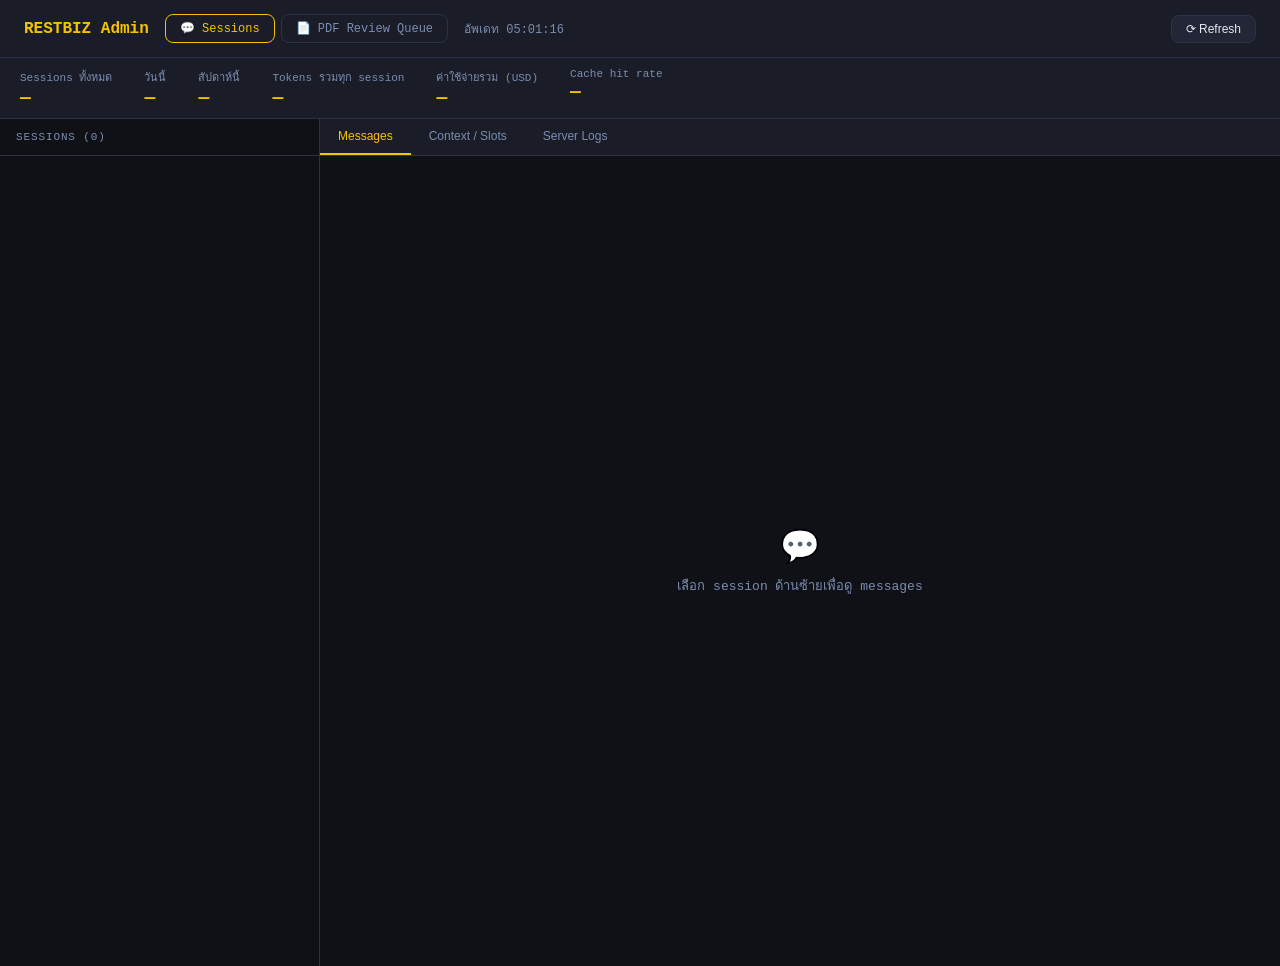
==== commit 715a6e48: "Add per-document cost/time tracking, shown in the admin review UI Threads a CostAccumulator (utils/l" ====
--- a/code/static/admin.html
+++ b/code/static/admin.html
@@ -562,6 +562,25 @@
   function fmt(ts) {
     if (!ts) return "—";
     return new Date(ts * 1000).toLocaleString("th-TH", { dateStyle: "short", timeStyle: "short" });
+  }
+
+  // Added 2026-09: total_cost_usd/extraction_started_at are None on items
+  // processed before these fields existed — "no data" for those rather than
+  // showing $0.00/0s, which would misleadingly imply a real zero-cost run
+  // instead of "we never measured this one". processing_duration_seconds is
+  // computed here (not read from the model) because it's a Python @property
+  // on ReviewItem, not a stored field, so model_dump() doesn't include it —
+  // only the two raw timestamps it's derived from. English labels
+  // deliberately kept separate from the rest of this file's Thai UI text —
+  // scoped per explicit request, not a general English-ification.
+  function costTimeHtml(item) {
+    const hasCost = typeof item.total_cost_usd === "number";
+    const hasDuration = item.extraction_started_at && item.extraction_completed_at;
+    const costStr = hasCost ? `$${item.total_cost_usd.toFixed(4)}` : "no data";
+    const durationStr = hasDuration
+      ? `${(item.extraction_completed_at - item.extraction_started_at).toFixed(1)}s`
+      : "no data";
+    return `<span title="Total across all stages: OCR/vision-verify + classify + draft + candidate matching">cost: ${costStr}</span><span title="Total wall-clock time from extraction start to queue save">time: ${durationStr}</span>`;
   }
 
   function escHtml(t) {
@@ -1187,9 +1206,10 @@
       <div class="pq-header">
         <h2>${escHtml(item.filename)}</h2>
         <div class="pq-header-meta">
-          <span>📅 อัปโหลด: ${fmt(item.uploaded_at)}</span>
+          <span>📅 uploaded: ${fmt(item.uploaded_at)}</span>
           <span>📄 ${item.pages.length} หน้า</span>
           <span>🚩 ${totalFlags} flags (${highFlags} severity สูง)</span>
+          ${costTimeHtml(item)}
         </div>
       </div>
       <div style="flex:1;overflow-y:auto;padding:16px">
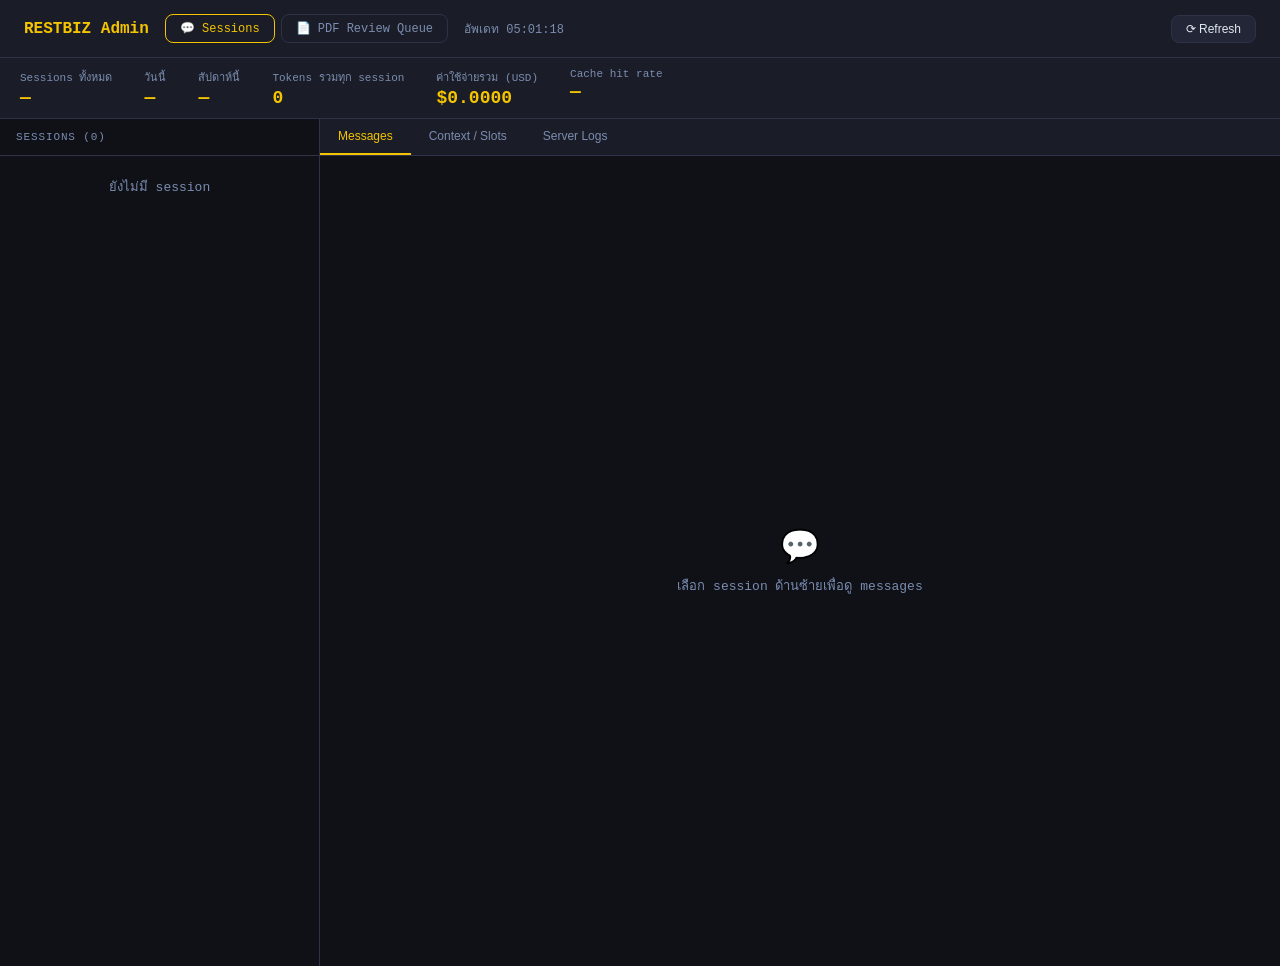
==== commit b3a5d2ad: "Merge branch 'main' into feature/pdf-ingestion # Conflicts: #	.gitignore #	code/conf.py #	code/route" ====
--- a/code/static/admin.html
+++ b/code/static/admin.html
@@ -587,9 +587,40 @@
     return String(t || "").replaceAll("&","&amp;").replaceAll("<","&lt;").replaceAll(">","&gt;");
   }
 
+  function getAdminKey() {
+    let key = localStorage.getItem("admin_key");
+    if (!key) {
+      key = window.prompt("กรอก Admin API Key (X-Admin-Key):") || "";
+      if (key) localStorage.setItem("admin_key", key);
+    }
+    return key;
+  }
+
   async function apiGet(url) {
-    const r = await fetch(url);
+    const key = getAdminKey();
+    if (!key) return {};
+    const r = await fetch(url, { headers: { "X-Admin-Key": key } });
+    if (r.status === 401) {
+      localStorage.removeItem("admin_key");
+      alert("Admin key ไม่ถูกต้อง กรุณาโหลดหน้านี้ใหม่แล้วกรอกใหม่อีกครั้ง");
+      return {};
+    }
     return r.json();
+  }
+
+  async function apiPost(url, body) {
+    const key = getAdminKey();
+    if (!key) return { ok: false, status: 401, json: async () => ({}) };
+    const r = await fetch(url, {
+      method: "POST",
+      headers: { "Content-Type": "application/json", "X-Admin-Key": key },
+      body: JSON.stringify(body || {}),
+    });
+    if (r.status === 401) {
+      localStorage.removeItem("admin_key");
+      alert("Admin key ไม่ถูกต้อง กรุณาโหลดหน้านี้ใหม่แล้วกรอกใหม่อีกครั้ง");
+    }
+    return r;
   }
 
   // ── Stats ──────────────────────────────────────────────────────
@@ -1059,7 +1090,7 @@
 
   async function reprocessItem(itemId) {
     if (!confirm("ยืนยันส่งไฟล์นี้ประมวลผลใหม่ทั้งไฟล์ (ข้ามการคัดกรองแบบเดิม)?")) return;
-    const r = await fetch(`/admin/api/pdf-queue/${itemId}/reprocess`, { method: "POST" });
+    const r = await apiPost(`/admin/api/pdf-queue/${itemId}/reprocess`);
     if (!r.ok) {
       const err = await r.json().catch(() => ({}));
       alert("เกิดข้อผิดพลาด: " + (err.error || r.status));
@@ -1137,11 +1168,7 @@
       decision_type: reviewStatus === "approved" ? "new" : null,
       reviewer_notes: notesEl ? notesEl.value : "",
     };
-    const r = await fetch(`/admin/api/pdf-queue/${itemId}/decision`, {
-      method: "POST",
-      headers: { "Content-Type": "application/json" },
-      body: JSON.stringify(body),
-    });
+    const r = await apiPost(`/admin/api/pdf-queue/${itemId}/decision`, body);
     if (!r.ok) {
       const err = await r.json().catch(() => ({}));
       alert("เกิดข้อผิดพลาด: " + (err.error || r.status));
@@ -1245,11 +1272,7 @@
       edited_fields: reviewStatus === "approved" ? collectEditedFields() : null,
       old_row_ref: oldRowRef,
     };
-    const r = await fetch(`/admin/api/pdf-queue/${itemId}/decision`, {
-      method: "POST",
-      headers: { "Content-Type": "application/json" },
-      body: JSON.stringify(body),
-    });
+    const r = await apiPost(`/admin/api/pdf-queue/${itemId}/decision`, body);
     if (!r.ok) {
       const err = await r.json().catch(() => ({}));
       alert("เกิดข้อผิดพลาด: " + (err.error || r.status));
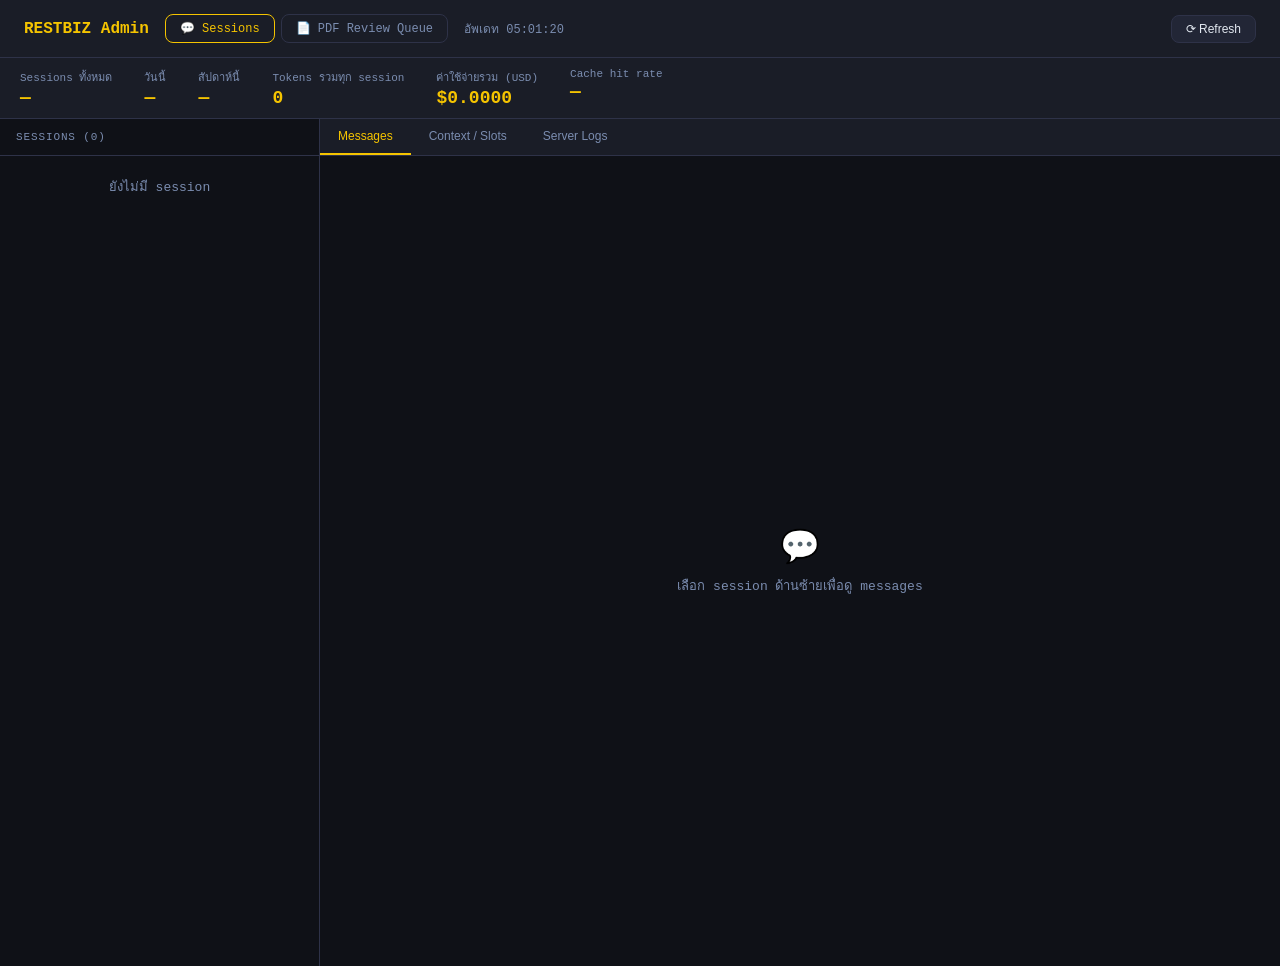
==== commit b83fd1ba: "Add accurate per-call cost tracking (total_cost) across bot and PDF pipeline; split PDF admin routes" ====
--- a/code/static/admin.html
+++ b/code/static/admin.html
@@ -555,6 +555,21 @@
 </div>
 
 <script>
+  // PDF review queue endpoints are served by a separate service/port from the
+  // bot (split 2026-09 so a PDF-only dependency crash can never take the bot
+  // down again — see the boto3 incident, 2026-09-06/07). The actual service
+  // in real use today is scripts/run_admin_server.py, a systemd-managed
+  // standalone process on port 8001 (restbiz-pdf-admin.service) — it also
+  // serves THIS SAME admin.html file directly (see that script's own
+  // admin_dashboard() route), so most of the time this page is already
+  // same-origin with the PDF API and no cross-origin fetch is needed at all.
+  // Origin-aware: only switch to an explicit :8001 base when the page is
+  // loaded from somewhere else (e.g. the bot's own admin dashboard on port
+  // 3000, once that becomes a real second way to reach this same UI).
+  const PDF_API_BASE = (window.location.port === "8001")
+    ? ""
+    : `${window.location.protocol}//${window.location.hostname}:8001`;
+
   let allSessions = [];
   let allLogLines = [];
   let activeSession = null;
@@ -564,7 +579,7 @@
     return new Date(ts * 1000).toLocaleString("th-TH", { dateStyle: "short", timeStyle: "short" });
   }
 
-  // Added 2026-09: total_cost_usd/extraction_started_at are None on items
+  // Added 2026-09: total_cost/extraction_started_at are None on items
   // processed before these fields existed — "no data" for those rather than
   // showing $0.00/0s, which would misleadingly imply a real zero-cost run
   // instead of "we never measured this one". processing_duration_seconds is
@@ -573,10 +588,12 @@
   // only the two raw timestamps it's derived from. English labels
   // deliberately kept separate from the rest of this file's Thai UI text —
   // scoped per explicit request, not a general English-ification.
+  // total_cost renamed from total_cost_usd (2026-09) to match ConversationState's
+  // same-purpose field on the chat-bot side of the admin dashboard.
   function costTimeHtml(item) {
-    const hasCost = typeof item.total_cost_usd === "number";
+    const hasCost = typeof item.total_cost === "number";
     const hasDuration = item.extraction_started_at && item.extraction_completed_at;
-    const costStr = hasCost ? `$${item.total_cost_usd.toFixed(4)}` : "no data";
+    const costStr = hasCost ? `$${item.total_cost.toFixed(4)}` : "no data";
     const durationStr = hasDuration
       ? `${(item.extraction_completed_at - item.extraction_started_at).toFixed(1)}s`
       : "no data";
@@ -635,7 +652,7 @@
 
   function updateTokenStats(sessions) {
     const totalTokens = sessions.reduce((s, x) => s + (x.total_tokens || 0), 0);
-    const totalCost   = sessions.reduce((s, x) => s + (x.cost_usd || 0), 0);
+    const totalCost   = sessions.reduce((s, x) => s + (x.total_cost || 0), 0);
     document.getElementById("statTokens").textContent =
       totalTokens > 0 ? totalTokens.toLocaleString() : "0";
     document.getElementById("statCost").textContent =
@@ -666,7 +683,7 @@
           <span class="badge ${escHtml(s.persona_id)}">${escHtml(s.persona_id)}</span>
           <span>💬 ${s.user_messages}/${s.total_messages}</span>
           <span>🔢 ${(s.total_tokens || 0).toLocaleString()} tokens</span>
-          <span>💵 $${(s.cost_usd || 0).toFixed(4)}</span>
+          <span>💵 $${(s.total_cost || 0).toFixed(4)}</span>
           <span>${fmt(s.updated_at)}</span>
         </div>
       </div>
@@ -707,7 +724,7 @@
       ["prompt_tokens",      (d.prompt_tokens || 0).toLocaleString()],
       ["completion_tokens",  (d.completion_tokens || 0).toLocaleString()],
       ["total_tokens",       (d.total_tokens || 0).toLocaleString()],
-      ["cost_usd",           "$" + (d.cost_usd || 0).toFixed(6)],
+      ["total_cost",         "$" + (d.total_cost || 0).toFixed(6)],
       ...Object.entries(slots).map(([k, v]) => [`slot: ${k}`, v]),
     ];
 
@@ -779,7 +796,7 @@
   let selectedDecisionType = null;
 
   async function loadPdfQueue() {
-    const d = await apiGet("/admin/api/pdf-queue");
+    const d = await apiGet(`${PDF_API_BASE}/admin/api/pdf-queue`);
     allPdfQueueItems = d.items || [];
     allInFlightItems = d.in_flight || [];
     document.getElementById("pdfQueueCount").textContent = allPdfQueueItems.length;
@@ -868,7 +885,7 @@
     selectedDecisionType = null;
     renderPdfQueueList();
 
-    const item = await apiGet(`/admin/api/pdf-queue/${id}`);
+    const item = await apiGet(`${PDF_API_BASE}/admin/api/pdf-queue/${id}`);
     renderPdfQueueDetail(item);
   }
 
@@ -1090,7 +1107,7 @@
 
   async function reprocessItem(itemId) {
     if (!confirm("ยืนยันส่งไฟล์นี้ประมวลผลใหม่ทั้งไฟล์ (ข้ามการคัดกรองแบบเดิม)?")) return;
-    const r = await apiPost(`/admin/api/pdf-queue/${itemId}/reprocess`);
+    const r = await apiPost(`${PDF_API_BASE}/admin/api/pdf-queue/${itemId}/reprocess`);
     if (!r.ok) {
       const err = await r.json().catch(() => ({}));
       alert("เกิดข้อผิดพลาด: " + (err.error || r.status));
@@ -1168,7 +1185,7 @@
       decision_type: reviewStatus === "approved" ? "new" : null,
       reviewer_notes: notesEl ? notesEl.value : "",
     };
-    const r = await apiPost(`/admin/api/pdf-queue/${itemId}/decision`, body);
+    const r = await apiPost(`${PDF_API_BASE}/admin/api/pdf-queue/${itemId}/decision`, body);
     if (!r.ok) {
       const err = await r.json().catch(() => ({}));
       alert("เกิดข้อผิดพลาด: " + (err.error || r.status));
@@ -1272,7 +1289,7 @@
       edited_fields: reviewStatus === "approved" ? collectEditedFields() : null,
       old_row_ref: oldRowRef,
     };
-    const r = await apiPost(`/admin/api/pdf-queue/${itemId}/decision`, body);
+    const r = await apiPost(`${PDF_API_BASE}/admin/api/pdf-queue/${itemId}/decision`, body);
     if (!r.ok) {
       const err = await r.json().catch(() => ({}));
       alert("เกิดข้อผิดพลาด: " + (err.error || r.status));
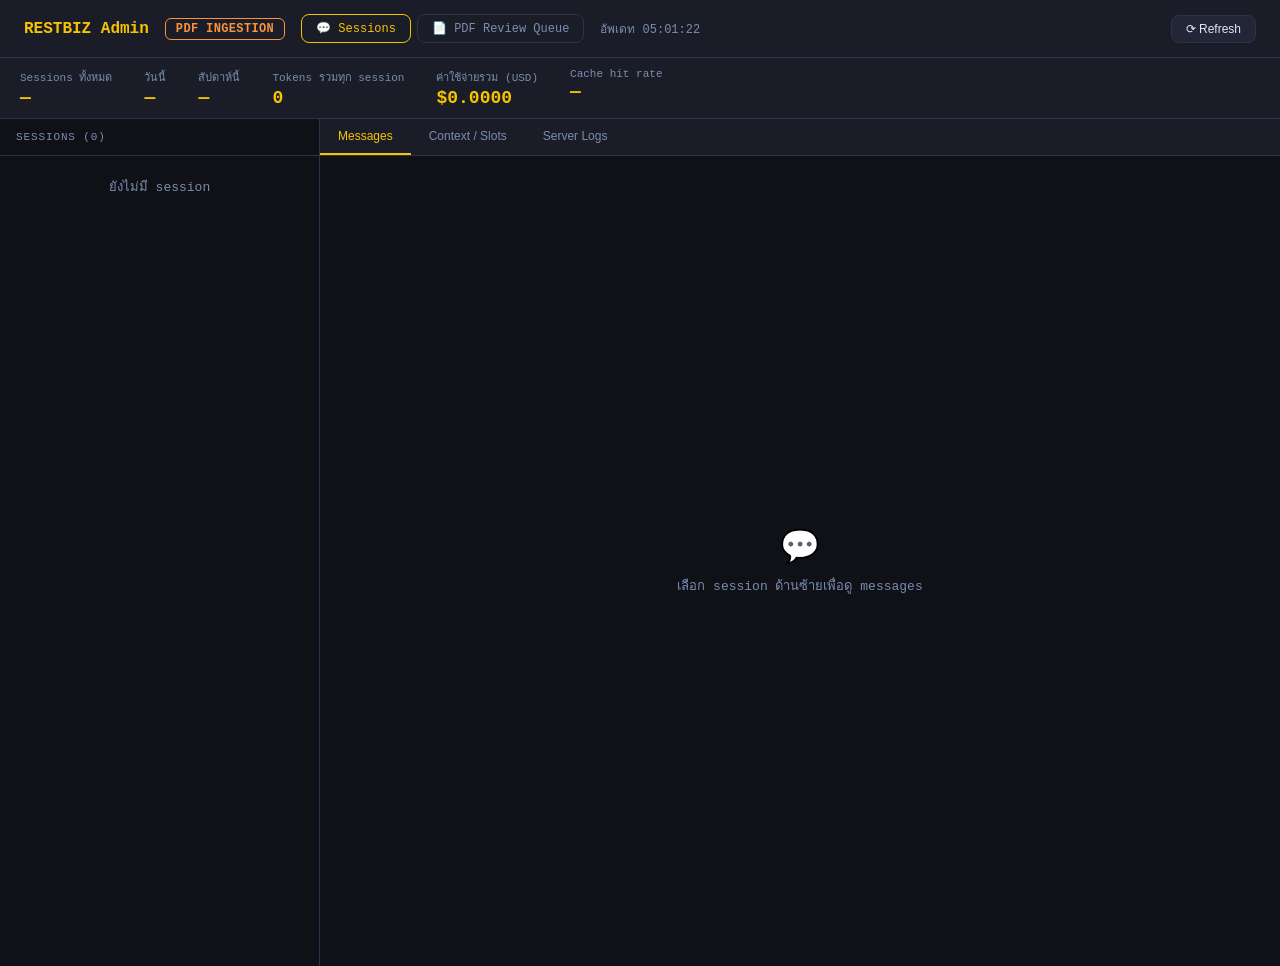
==== commit 3461e2a4: "Add automated PDF content supersede resolver; split into dedicated pure-PDF-source branch Bundles th" ====
--- a/code/static/admin.html
+++ b/code/static/admin.html
@@ -3,7 +3,7 @@
 <head>
   <meta charset="UTF-8" />
   <meta name="viewport" content="width=device-width, initial-scale=1.0" />
-  <title>RESTBIZ Admin</title>
+  <title>RESTBIZ Admin — PDF</title>
   <style>
     :root {
       --bg: #0f1117;
@@ -474,13 +474,29 @@
       min-height: 34px;
     }
     .field-input:focus { border-color: var(--blue); outline: none; }
+    .field-input.field-empty { border-style: dashed; color: var(--muted); }
     .field-readonly { color: var(--muted); font-size: 11px; font-style: italic; padding: 4px 0; }
+    .field-fill-badge { font-size: 10px; padding: 1px 6px; border-radius: 10px; margin-left: 6px; font-weight: 700; }
+    .field-fill-badge.filled { background: rgba(74, 222, 128, 0.15); color: var(--green); }
+    .field-fill-badge.empty { background: rgba(148, 163, 184, 0.15); color: var(--muted); }
+
+    /* ── "what goes to the Sheet" summary — shown BEFORE the raw OCR pages,
+       since that's the decision-relevant content a reviewer needs first ── */
+    .sheet-preview-summary { border: 1px solid var(--accent); border-radius: 8px; padding: 10px 12px; margin-bottom: 14px; font-size: 12px; background: var(--panel-2); }
+    .sheet-preview-summary b { color: var(--accent); }
+    .raw-pages-toggle { border: 1px solid var(--border); border-radius: 8px; margin: 18px 0 14px; overflow: hidden; }
+    .raw-pages-toggle > summary { padding: 10px 12px; cursor: pointer; font-size: 12px; color: var(--muted); list-style: none; display: flex; align-items: center; gap: 8px; }
+    .raw-pages-toggle > summary::-webkit-details-marker { display: none; }
+    .raw-pages-toggle > summary::before { content: "▸"; }
+    .raw-pages-toggle[open] > summary::before { content: "▾"; }
+    .raw-pages-toggle-body { padding: 0 12px 12px; }
   </style>
 </head>
 <body>
 
 <header>
   <h1>RESTBIZ Admin</h1>
+  <span style="color: var(--orange); font-size: 12px; font-weight: 700; border: 1px solid var(--orange); border-radius: 6px; padding: 3px 10px; letter-spacing: 0.03em;">PDF INGESTION</span>
   <div class="nav-toggle">
     <button class="nav-btn active" id="navBtnSessions" onclick="switchView('sessions')">💬 Sessions</button>
     <button class="nav-btn" id="navBtnPdfQueue" onclick="switchView('pdfqueue')">📄 PDF Review Queue<span class="count-pill" id="pdfQueueBadge" style="display:none">0</span></button>
@@ -960,19 +976,42 @@
   function fieldsEditorHtml(item) {
     const fields = item.llm_drafted_fields || {};
     const keys = Object.keys(fields);
+    const filledCount = keys.filter(k => (fields[k] || "").trim()).length;
     const rows = keys.length
-      ? keys.map(k => `
+      ? keys.map(k => {
+          const val = fields[k] || "";
+          const isEmpty = !val.trim();
+          return `
           <div class="field-row">
-            <div class="field-label">${escHtml(k)}</div>
-            <textarea class="field-input" data-field-key="${escHtml(k)}">${escHtml(fields[k] || "")}</textarea>
-          </div>`).join("")
+            <div class="field-label">${escHtml(k)}
+              <span class="field-fill-badge ${isEmpty ? "empty" : "filled"}">${isEmpty ? "ไม่พบในเอกสาร" : "มีข้อมูล"}</span>
+            </div>
+            <textarea class="field-input ${isEmpty ? "field-empty" : ""}" data-field-key="${escHtml(k)}" placeholder="${isEmpty ? "ไม่พบข้อมูลนี้ในเอกสาร — เว้นว่างไว้ได้ หรือกรอกเอง" : ""}">${escHtml(val)}</textarea>
+          </div>`;
+        }).join("")
       : '<div class="field-readonly">ไม่มีข้อมูลที่ร่างไว้ (item นี้อาจถูกสร้างโดยไม่ผ่าน field-drafting)</div>';
 
+    // department/license_type are the 2 fields that identify WHICH license
+    // this row represents — surfaced as a one-line summary up top so a
+    // reviewer doesn't have to scan the whole field list just to know what
+    // they're looking at (this was the exact confusion this section caused
+    // when the underlying document was misclassified — see the 2026-09
+    // content-shape/topic-splitting size-limit fixes).
+    const dept = (fields["หน่วยงาน"] || "").trim();
+    const licenseType = (fields["ใบอนุญาต"] || "").trim();
+    const summaryLine = (dept || licenseType)
+      ? `<b>${escHtml(dept || "(ไม่พบหน่วยงาน)")}</b> — ${escHtml(licenseType || "(ไม่พบประเภทใบอนุญาต)")}`
+      : "⚠️ ไม่พบทั้งหน่วยงานและประเภทใบอนุญาตในเอกสาร — ตรวจสอบว่าเอกสารนี้จัดประเภทถูกต้องหรือไม่ (ดูแถบด้านบนสุด)";
+
     return `
+      <div class="sheet-preview-summary">
+        📋 จะเขียนเข้า Sheet เป็น <b>1 แถวใหม่</b>: ${summaryLine}<br>
+        <span style="color:var(--muted)">กรอกได้ ${filledCount}/${keys.length} คอลัมน์จากเนื้อหาเอกสาร (หน้า ${escHtml(item.pages.length ? `1-${item.pages.length}` : "-")})</span>
+      </div>
       <div class="fields-box">
         <div class="fields-title">📝 ฟิลด์ที่ร่างไว้สำหรับเขียนเข้า Sheet</div>
         <div class="fields-subtitle">
-          ตรวจสอบ/แก้ไขก่อนอนุมัติ — ค่าที่แก้ในนี้จะถูกใช้เขียนจริง ไม่ใช่ค่าที่ LLM ร่างไว้เฉยๆ<br>
+          ตรวจสอบ/แก้ไขก่อนอนุมัติ — ค่าที่แก้ในนี้จะถูกใช้เขียนจริง ไม่ใช่ค่าที่ LLM ร่างไว้เฉยๆ · แต่ละฟิลด์ระบุไว้แล้วว่าเจอข้อมูลในเอกสารหรือไม่<br>
           "อ้างอิง (Research)" จะใส่ชื่อไฟล์ต้นฉบับให้อัตโนมัติ · "เอกสาร AI ร้านอาหาร"/"รวมลิงค์" เว้นว่างไว้ให้กรอกเองถ้าจำเป็น (เป็นลิงก์ภายในทีม ไม่ได้มาจากเอกสาร)
         </div>
         ${rows}
@@ -1260,9 +1299,14 @@
         ${relevanceCheckHtml(item)}
         ${contentShapeHtml(item)}
         ${isKnowhow ? knowhowTopicsHtml(item) : categoryFitHtml(item) + candidateMatchesHtml(item)}
-        ${item.pages.map((p, idx) => pageCard(p, idx)).join("")}
         ${!isKnowhow && item.review_status === "pending" ? fieldsEditorHtml(item) : ""}
         ${decisionHtml}
+        <details class="raw-pages-toggle">
+          <summary>📄 เนื้อหา OCR ต้นฉบับทุกหน้า (${item.pages.length} หน้า, ${totalFlags} flags) — เปิดดูเฉพาะตอนต้องการตรวจทานกับต้นฉบับ</summary>
+          <div class="raw-pages-toggle-body">
+            ${item.pages.map((p, idx) => pageCard(p, idx)).join("")}
+          </div>
+        </details>
       </div>
     `;
   }
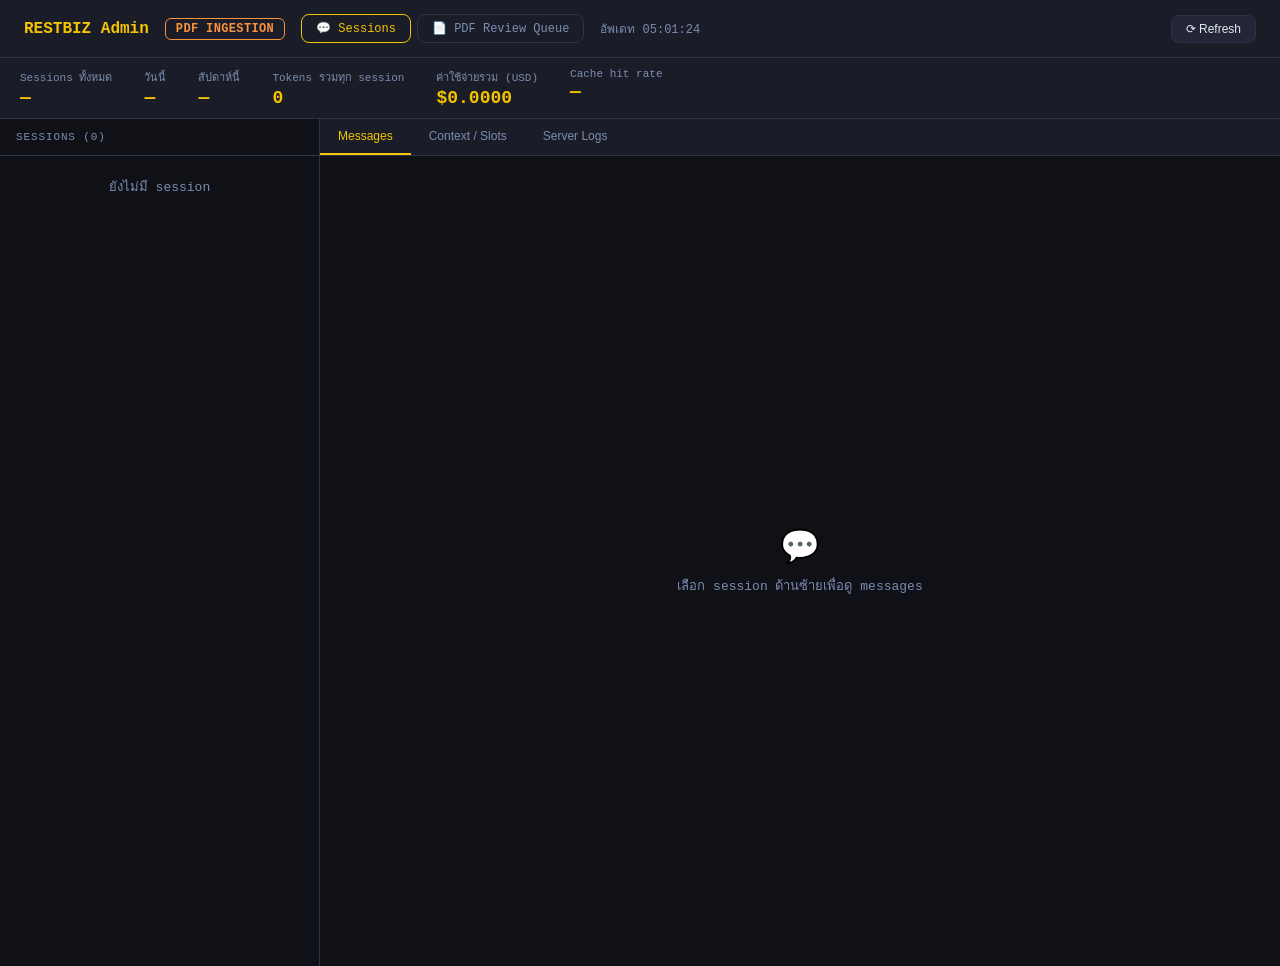
==== commit 3dbab69a: "Fix unescaped quotes in attribute-position HTML escaping (core2-C4, Infra2-C4/PDF2-M2) escHtml (stat" ====
--- a/code/static/admin.html
+++ b/code/static/admin.html
@@ -617,7 +617,17 @@
   }
 
   function escHtml(t) {
-    return String(t || "").replaceAll("&","&amp;").replaceAll("<","&lt;").replaceAll(">","&gt;");
+    // 2026-10 fix (core2-C4): used to skip quotes entirely, which was fine
+    // for text nodes but not for the attribute position this is also used
+    // in (see renderSessionList's data-sid) — an unescaped `"`/`'` there
+    // let a crafted session_id break out of the attribute and run JS that
+    // reads the admin key out of localStorage.
+    return String(t || "")
+      .replaceAll("&", "&amp;")
+      .replaceAll("<", "&lt;")
+      .replaceAll(">", "&gt;")
+      .replaceAll('"', "&quot;")
+      .replaceAll("'", "&#39;");
   }
 
   function getAdminKey() {
@@ -690,9 +700,19 @@
       el.innerHTML = '<div style="padding:20px;color:var(--muted);text-align:center">ยังไม่มี session</div>';
       return;
     }
+    // 2026-10 fix (core2-C4): this used to build the click handler via
+    // onclick="selectSession('${s.session_id}')" — session_id is
+    // attacker-influenceable (client-supplied, leaks through this very
+    // page's response and through logs) and was interpolated raw into an
+    // HTML attribute/JS-string-literal position with no escaping at all,
+    // unlike the s-id text node 2 lines below which DID escape it — a
+    // crafted id could break out and run JS reading the admin key out of
+    // localStorage. A data-sid attribute (still escaped, since it's still
+    // an attribute position) read via delegated click handler removes the
+    // string-building entirely.
     el.innerHTML = allSessions.map(s => `
       <div class="session-item ${s.session_id === activeSession ? 'active' : ''}"
-           onclick="selectSession('${s.session_id}')">
+           data-sid="${escHtml(s.session_id)}">
         <div class="s-id">${escHtml(s.session_id)}</div>
         <div class="s-preview">${escHtml(s.preview || "—")}</div>
         <div class="s-meta">
@@ -1359,6 +1379,15 @@
     await Promise.all([loadStats(), loadSessions(), loadPdfQueue()]);
   }
 
+  // Delegated click handler for renderSessionList's rows — attached once to
+  // the container rather than re-attached per row, and reads data-sid
+  // instead of the old onclick="selectSession('${sid}')" string-building
+  // (see core2-C4 fix in renderSessionList).
+  document.getElementById("sessionList").addEventListener("click", (e) => {
+    const row = e.target.closest(".session-item");
+    if (row && row.dataset.sid) selectSession(row.dataset.sid);
+  });
+
   loadAll();
   // Auto-refresh ทุก 30 วินาที
   setInterval(loadAll, 30000);
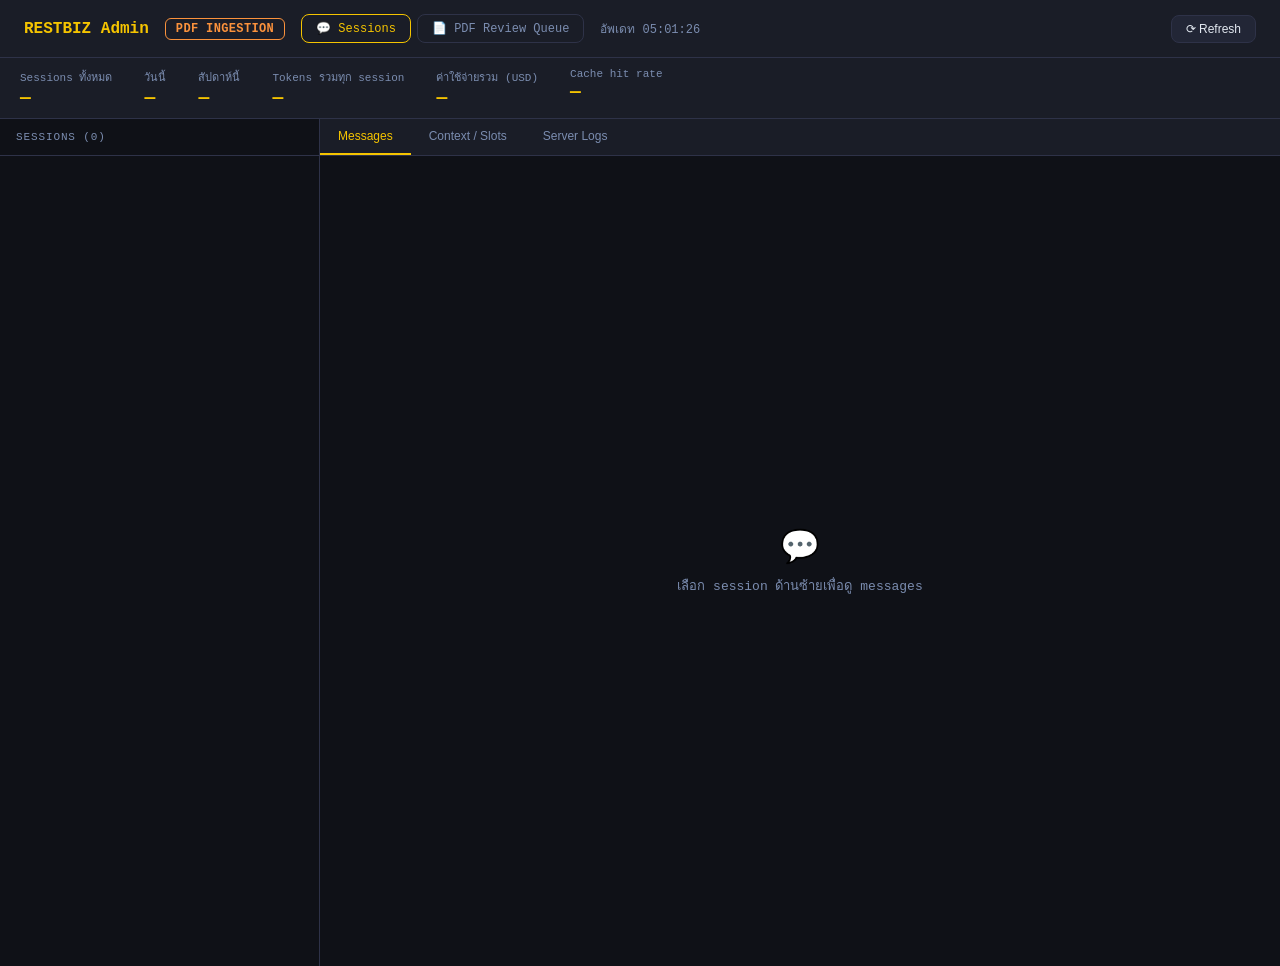
==== commit 806b8d9c: "Only prompt for the admin key after a real 401, not unconditionally admin.html's getAdminKey() promp" ====
--- a/code/static/admin.html
+++ b/code/static/admin.html
@@ -630,38 +630,64 @@
       .replaceAll("'", "&#39;");
   }
 
-  function getAdminKey() {
-    let key = localStorage.getItem("admin_key");
-    if (!key) {
-      key = window.prompt("กรอก Admin API Key (X-Admin-Key):") || "";
-      if (key) localStorage.setItem("admin_key", key);
-    }
+  // 2026-10 fix: this used to prompt for the admin key unconditionally,
+  // before the first API call ever went out — fully decoupled from whether
+  // the server actually requires one (conf.ADMIN_AUTH_DISABLED, an existing
+  // per-deployment opt-in for internal-team-only instances). A deployment
+  // with auth disabled still showed the prompt every time, since the
+  // frontend had no way to know the server didn't need it. Now the first
+  // request always goes out with whatever's cached (possibly empty) and the
+  // prompt only appears reactively, after a real 401 — so a deployment that
+  // doesn't require a key never shows one, and a deployment that does still
+  // works exactly as before, just one request later.
+  function getCachedAdminKey() {
+    return localStorage.getItem("admin_key") || "";
+  }
+
+  function promptForAdminKey() {
+    const key = window.prompt("กรอก Admin API Key (X-Admin-Key):") || "";
+    if (key) localStorage.setItem("admin_key", key);
     return key;
   }
 
   async function apiGet(url) {
-    const key = getAdminKey();
-    if (!key) return {};
-    const r = await fetch(url, { headers: { "X-Admin-Key": key } });
+    let key = getCachedAdminKey();
+    let r = await fetch(url, { headers: { "X-Admin-Key": key } });
     if (r.status === 401) {
       localStorage.removeItem("admin_key");
-      alert("Admin key ไม่ถูกต้อง กรุณาโหลดหน้านี้ใหม่แล้วกรอกใหม่อีกครั้ง");
-      return {};
+      key = promptForAdminKey();
+      if (!key) return {};
+      r = await fetch(url, { headers: { "X-Admin-Key": key } });
+      if (r.status === 401) {
+        localStorage.removeItem("admin_key");
+        alert("Admin key ไม่ถูกต้อง กรุณาโหลดหน้านี้ใหม่แล้วกรอกใหม่อีกครั้ง");
+        return {};
+      }
     }
     return r.json();
   }
 
   async function apiPost(url, body) {
-    const key = getAdminKey();
-    if (!key) return { ok: false, status: 401, json: async () => ({}) };
-    const r = await fetch(url, {
+    let key = getCachedAdminKey();
+    let r = await fetch(url, {
       method: "POST",
       headers: { "Content-Type": "application/json", "X-Admin-Key": key },
       body: JSON.stringify(body || {}),
     });
     if (r.status === 401) {
       localStorage.removeItem("admin_key");
-      alert("Admin key ไม่ถูกต้อง กรุณาโหลดหน้านี้ใหม่แล้วกรอกใหม่อีกครั้ง");
+      key = promptForAdminKey();
+      if (key) {
+        r = await fetch(url, {
+          method: "POST",
+          headers: { "Content-Type": "application/json", "X-Admin-Key": key },
+          body: JSON.stringify(body || {}),
+        });
+      }
+      if (r.status === 401) {
+        localStorage.removeItem("admin_key");
+        alert("Admin key ไม่ถูกต้อง กรุณาโหลดหน้านี้ใหม่แล้วกรอกใหม่อีกครั้ง");
+      }
     }
     return r;
   }
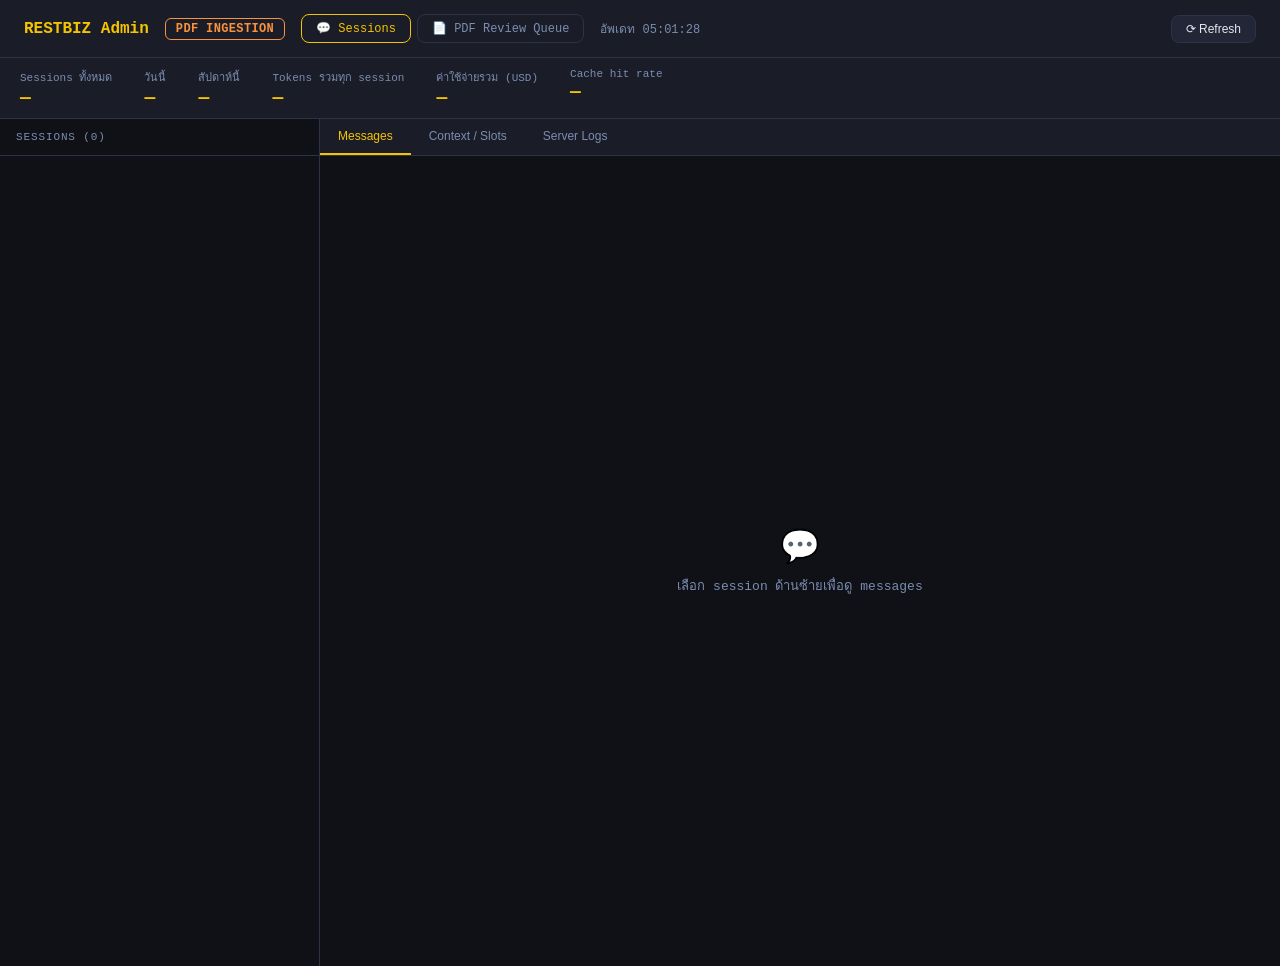
==== commit bbc459c8: "Show per-file "done and live" status in the PDF admin dashboard A file that finished processing succ" ====
--- a/code/static/admin.html
+++ b/code/static/admin.html
@@ -269,6 +269,11 @@
     .status-pill.rejected { color: var(--red);    border-color: var(--red); }
     .status-pill.processing { color: var(--blue); border-color: var(--blue); }
     .status-pill.failed-retry { color: var(--red); border-color: var(--red); }
+    /* 2026-10: finished-file outcomes (see finishedRowHtml) — a file that
+       succeeds used to simply vanish from this list with no trace at all. */
+    .status-pill.live { color: var(--green); border-color: var(--green); }
+    .status-pill.duplicate { color: var(--muted); border-color: var(--muted); }
+    .status-pill.no-content { color: var(--orange); border-color: var(--orange); }
 
     /* ── In-flight (S3 status/, no ReviewItem yet — see pdf_status_tracker.py) ── */
     .pq-item.in-flight { cursor: default; }
@@ -559,6 +564,9 @@
 <div class="layout" id="view-pdfqueue" style="display:none">
   <div class="session-panel">
     <div class="panel-title">รอตรวจสอบ (<span id="pdfQueueCount">0</span>)</div>
+    <div class="log-controls" style="padding:0 16px 10px">
+      <input type="text" id="pdfQueueFilter" placeholder="ค้นหาชื่อไฟล์..." oninput="renderPdfQueueList()" />
+    </div>
     <div class="session-list" id="pdfQueueList"></div>
   </div>
 
@@ -854,6 +862,7 @@
   // ── PDF Review Queue ──────────────────────────────────────────
   let allPdfQueueItems = [];
   let allInFlightItems = [];
+  let allFinishedItems = [];
   let activePdfQueueItem = null;
   let selectedDecisionType = null;
 
@@ -861,6 +870,7 @@
     const d = await apiGet(`${PDF_API_BASE}/admin/api/pdf-queue`);
     allPdfQueueItems = d.items || [];
     allInFlightItems = d.in_flight || [];
+    allFinishedItems = d.finished || [];
     document.getElementById("pdfQueueCount").textContent = allPdfQueueItems.length;
 
     // Badge counts pending reviews + stuck-retrying in-flight docs — both
@@ -898,6 +908,33 @@
       </div>`;
   }
 
+  // 2026-10 (admin dashboard gap): a file that finishes processing
+  // successfully used to just vanish from this list with zero trace —
+  // pdf_status_tracker clears its in-flight row once the build phase
+  // concludes, and a successful direct-ingest write never reaches the
+  // review queue (`allPdfQueueItems`) either. This renders the real
+  // per-file outcome from the ingestion log instead (see
+  // utils/pdf_ingestion_log.py's classify_event_outcome, computed
+  // server-side — this function only picks the label/pill class).
+  const FINISHED_OUTCOME_LABELS = {
+    live: "✅ เสร็จแล้ว พร้อมใช้งาน",
+    duplicate: "เสร็จแล้ว — ซ้ำกับข้อมูลเดิม",
+    no_content: "⚠ ไม่พบเนื้อหาที่ดึงได้",
+  };
+
+  function finishedRowHtml(e) {
+    const label = FINISHED_OUTCOME_LABELS[e.outcome] || e.outcome;
+    const pillClass = e.outcome === "no_content" ? "no-content" : e.outcome;
+    return `
+      <div class="pq-item in-flight">
+        <div class="pq-filename">${escHtml(e.filename)}</div>
+        <div class="pq-meta">
+          <span class="status-pill ${escHtml(pillClass)}">${escHtml(label)}</span>
+          <span style="color:var(--muted);font-size:11px">${fmt(e.updated_at)}</span>
+        </div>
+      </div>`;
+  }
+
   function flagCountPill(totalFlags, highFlags) {
     if (highFlags > 0) return `<span class="flag-pill high">${totalFlags} flag${totalFlags > 1 ? "s" : ""}</span>`;
     if (totalFlags > 0) return `<span class="flag-pill medium">${totalFlags} flag${totalFlags > 1 ? "s" : ""}</span>`;
@@ -906,24 +943,38 @@
 
   function renderPdfQueueList() {
     const el = document.getElementById("pdfQueueList");
-    if (!allPdfQueueItems.length && !allInFlightItems.length) {
+    if (!allPdfQueueItems.length && !allInFlightItems.length && !allFinishedItems.length) {
       el.innerHTML = '<div style="padding:20px;color:var(--muted);text-align:center">ยังไม่มีไฟล์ในคิว</div>';
       return;
     }
+
+    const filter = (document.getElementById("pdfQueueFilter").value || "").toLowerCase().trim();
+    const matchesFilter = (filename) => !filter || (filename || "").toLowerCase().includes(filter);
+
     // In-flight rows (still OCR-ing on EC2, or stuck retrying — no
     // ReviewItem yet) always show above the real queue, newest-updated
     // first, so a stuck/failing document doesn't just silently sit off
     // the bottom of a long list.
     const inFlightHtml = [...allInFlightItems]
+      .filter(f => matchesFilter(f.filename))
       .sort((a, b) => (b.updated_at || 0) - (a.updated_at || 0))
       .map(inFlightRowHtml)
+      .join("");
+
+    // Recently-finished files (2026-10) — "just completed" is exactly what
+    // the user is checking for, so these show right after in-flight work
+    // and before the older pending/failed queue items below.
+    const finishedHtml = [...allFinishedItems]
+      .filter(e => matchesFilter(e.filename))
+      .sort((a, b) => (b.updated_at || 0) - (a.updated_at || 0))
+      .map(finishedRowHtml)
       .join("");
 
     // department/license_type/page_range let a structured_license PDF that
     // split into several independent review items (sqs_consumer.py,
     // 2026-08-24) be told apart at a glance instead of showing as N
     // identical-looking "filename.pdf" rows.
-    const itemsHtml = allPdfQueueItems.map(i => {
+    const itemsHtml = allPdfQueueItems.filter(i => matchesFilter(i.filename)).map(i => {
       const subParts = [i.department, i.license_type].filter(Boolean).join(" — ");
       return `
       <div class="pq-item ${i.id === activePdfQueueItem ? 'active' : ''}" onclick="selectPdfQueueItem('${i.id}')">
@@ -939,7 +990,7 @@
     `;
     }).join("");
 
-    el.innerHTML = inFlightHtml + itemsHtml;
+    el.innerHTML = inFlightHtml + finishedHtml + itemsHtml;
   }
 
   async function selectPdfQueueItem(id) {
